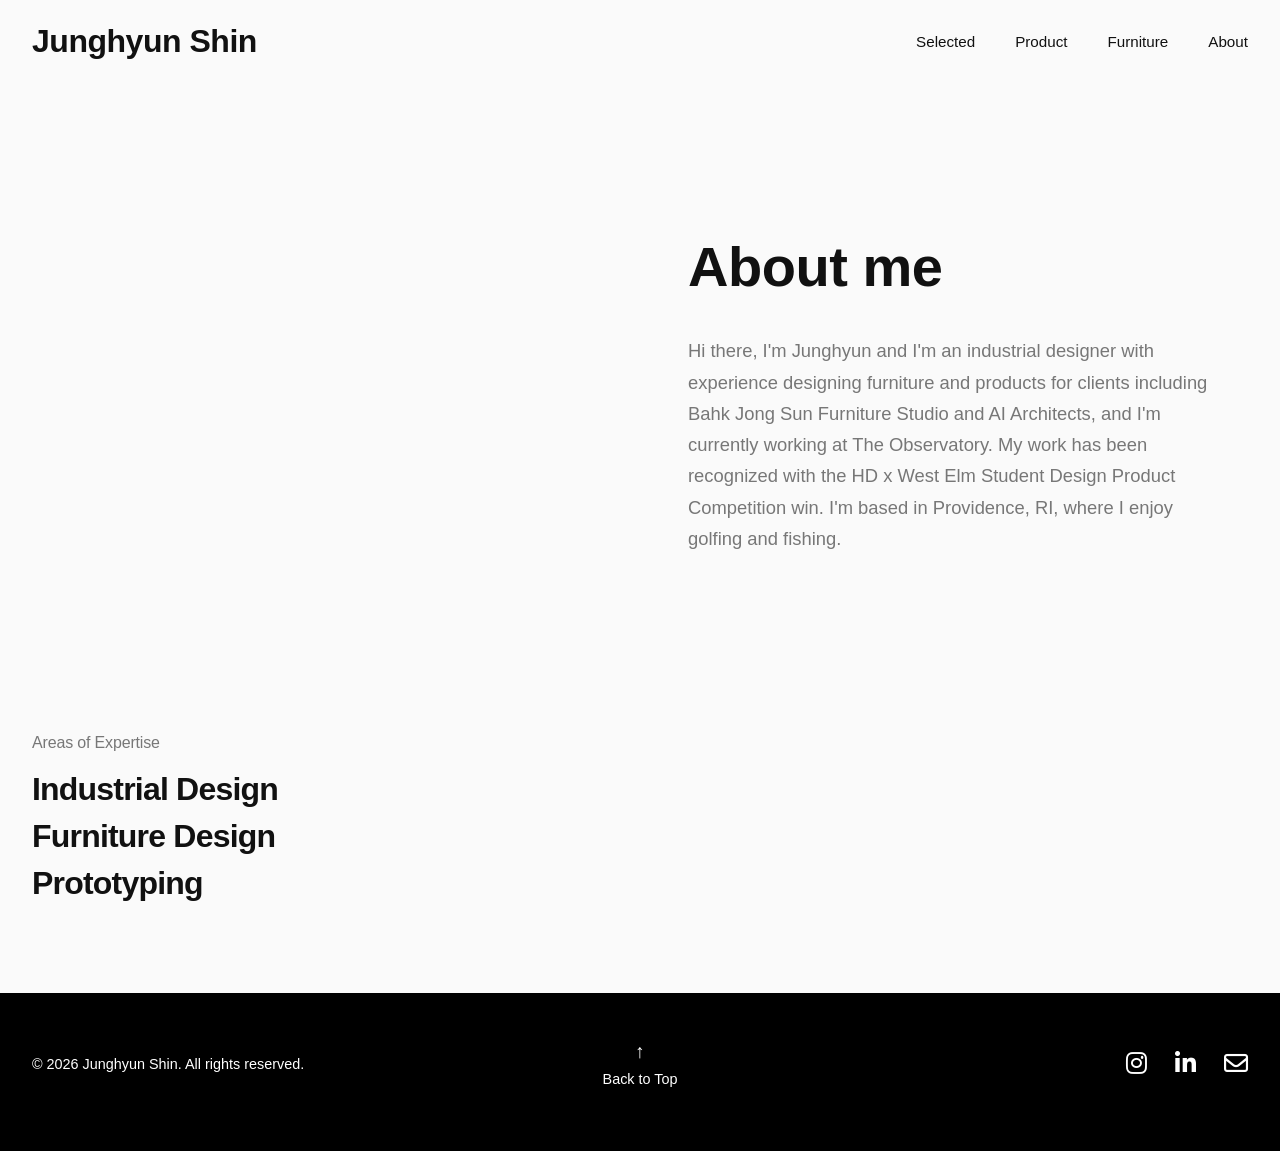
==== about.html @ 966ba1dd "Add website files and index page" ====
<!DOCTYPE html>
<html lang="en">
<head>
    <meta charset="UTF-8">
    <meta name="viewport" content="width=device-width, initial-scale=1.0">
    <title>About | Junghyun Shin</title>
    <link rel="stylesheet" href="style.css">
    <link rel="stylesheet" href="https://cdnjs.cloudflare.com/ajax/libs/font-awesome/6.0.0/css/all.min.css">
    <script src="https://unpkg.com/lenis@1.1.13/dist/lenis.min.js"></script>
    <script defer src="script.js"></script>
</head>
<body class="about-page">

<!-- Navigation Bar -->
<header class="navbar">
    <div class="navbar-inner">
        <div class="logo">
            <a href="index.html">Junghyun Shin</a>
        </div>
        <div class="menu-toggle" id="mobile-menu">
            <span class="bar"></span>
            <span class="bar"></span>
            <span class="bar"></span>
        </div>
        <nav class="nav-menu">
            <ul>
                <li><a href="index.html">Selected</a></li>
                <li><a href="product.html">Product</a></li>
                <li><a href="furniture.html">Furniture</a></li>
                <li><a href="about.html">About</a></li>
            </ul>
        </nav>
    </div>
</header>

<!-- About Content -->
<main class="about-page-specific">
    <div class="about-container">
        <!-- Left: Image -->
        <div class="about-image">
            <img src="assets/About/aboutme.png" alt="Junghyun Shin">
        </div>

        <!-- Right: Text -->
        <div class="about-text">
            <h1>About me</h1>
            <p>Hi there, I'm Junghyun and I'm an industrial designer with experience designing furniture and products for clients including Bahk Jong Sun Furniture Studio and AI Architects, and I'm currently working at The Observatory. My work has been recognized with the HD x West Elm Student Design Product Competition win. I'm based in Providence, RI, where I enjoy golfing and fishing.</p>
        </div>
    </div>

    <!-- Expertise Section -->
    <div class="expertise-container">
        <h2 class="expertise-label">Areas of Expertise</h2>
        <ul class="expertise-list">
            <li>Industrial Design</li>
            <li>Furniture Design</li>
            <li>Prototyping</li>
        </ul>
    </div>
</main>

<!-- Footer -->
<footer class="footer">
    <div class="footer-inner">
        <div class="footer-info">
            &copy; 2026 Junghyun Shin. All rights reserved.
        </div>
        <button id="back-to-top" class="back-to-top">
            Back to Top
            <span class="arrow">↑</span>
        </button>
        <div class="footer-socials">
            <a href="https://instagram.com" target="_blank" aria-label="Instagram"><i class="fab fa-instagram"></i></a>
            <a href="https://linkedin.com" target="_blank" aria-label="LinkedIn"><i class="fab fa-linkedin-in"></i></a>
            <a href="mailto:yourgmail@gmail.com" aria-label="Email"><i class="far fa-envelope"></i></a>
        </div>
    </div>
</footer>

</body>
</html>
---- style.css ----
/* ==========================================================================
   1. GLOBAL RESETS & VARIABLES
   ========================================================================== */
html {
  scrollbar-width: none; /* Firefox */
  -ms-overflow-style: none; /* IE and Edge */
}

html::-webkit-scrollbar {
  display: none; /* Chrome, Safari, and Opera */
}

html.lenis,
html.lenis body {
  height: auto;
}

.lenis.lenis-smooth {
  scroll-behavior: auto !important;
}

.lenis.lenis-smooth [data-lenis-prevent] {
  overscroll-behavior: contain;
}

.lenis.lenis-stopped {
  overflow: hidden;
}

.lenis.lenis-scrolling iframe {
  pointer-events: none;
}

* {
    margin: 0;
    padding: 0;
    box-sizing: border-box;
}

:root {
    --bg-color: #fafafa;
    --text-primary: #111111;
    --text-secondary: #777777;
    --accent-color: #222222;
    --border-color: #eaeaea;
    --side-padding: 32px;
}

body {
    font-family: "Helvetica Neue", Helvetica, Arial, sans-serif;
    background-color: var(--bg-color);
    color: var(--text-primary);
    line-height: 1.6;
    -webkit-font-smoothing: antialiased;
    -moz-osx-font-smoothing: grayscale;
}

/* ==========================================================================
   2. NAVIGATION BAR
   ========================================================================== */
.navbar {
    position: fixed;
    top: 0;
    left: 0;
    z-index: 1000;
    width: 100%;
    background-color: var(--bg-color);
    transition: transform 0.4s ease;
}

.navbar-inner {
    display: flex;
    justify-content: space-between;
    align-items: center;
    width: 100%;
    max-width: 1600px;
    margin: 0 auto;
    padding: 1rem var(--side-padding); /* Adjusted from 1.5rem to 1rem */
}

.navbar.nav-hidden {
    transform: translateY(-100%);
}

/* Offset for fixed navbar */
body {
    padding-top: 70px; /* Reduced from 80px to match thinner navbar */
}

.logo a {
    font-size: 2rem;
    font-weight: 700;
    text-transform: none;
    letter-spacing: -0.03rem;
    text-decoration: none;
    color: var(--text-primary);
}

.navbar nav ul {
    display: flex;
    list-style: none;
    gap: 2.5rem;
}

.navbar nav a {
    text-decoration: none;
    color: var(--text-primary);
    font-size: 0.95rem;
    font-weight: 500;
    transition: color 0.25s ease;
}

.navbar nav a:hover {
    color: var(--text-secondary);
}

.menu-toggle {
    display: none;
    flex-direction: column;
    cursor: pointer;
    gap: 6px;
}

.menu-toggle .bar {
    width: 28px;
    height: 2px;
    background-color: var(--text-primary);
    transition: all 0.3s ease;
}

/* ==========================================================================
   X. HERO SLIDESHOW (16:9)
   ========================================================================== */
.hero-slideshow {
    width: 100%;
    padding: 0;
    margin-bottom: 1rem; /* Space before the work section */
}

.slideshow-container {
    position: relative;
    width: 100%;
    aspect-ratio: 16 / 9;
    overflow: hidden;
    background-color: #ededed;
}

.slide {
    position: absolute;
    top: 0;
    left: 0;
    width: 100%;
    height: 100%;
    opacity: 0;
    transition: opacity 0.5s ease-in-out;
}

.slide.active {
    opacity: 1;
}

.slide img {
    width: 100%;
    height: 100%;
    object-fit: cover;
}

/* ==========================================================================
   4. PORTFOLIO GRID & WORK SECTION
   ========================================================================== */
.work-section {
    max-width: 1600px;
    margin: 0 auto;
    padding: 2rem var(--side-padding);
    background-color: var(--bg-color);
}

.work-section h2 {
    text-align: left;
    font-size: 0.75rem;
    font-weight: 700;
    text-transform: uppercase;
    letter-spacing: 2.5px;
    margin-bottom: 2rem;
    color: var(--text-secondary);
}

.project-grid {
    display: grid;
    grid-template-columns: repeat(auto-fit, minmax(450px, 1fr));
    gap: 4rem 2.5rem;
    grid-auto-flow: dense;
}

.project-card {
    display: flex;
    flex-direction: column;
    text-decoration: none;
    color: inherit;
    transition: opacity 0.3s ease;
}

.project-image-container {
    position: relative;
    width: 100%;
    aspect-ratio: 4 / 5;
    overflow: hidden;
    border: 1px solid var(--border-color);
    background-color: #ededed;
}

.project-image-container img,
.project-image-container video {
    width: 100%;
    height: 100%;
    object-fit: cover;
    display: block;
}

.project-info {
    padding-top: 0.75rem;
    font-size: 1.75rem;
    font-weight: 400;
    color: var(--text-primary);
    line-height: 1.2;
}

.project-info span {
    display: block;
    font-size: 1rem;
    font-weight: 400;
    color: var(--text-secondary);
    margin-top: 0.75rem;
}

/* ==========================================================================
   5. SPECIAL 2-COLUMN VIDEO SPAN
   ========================================================================== */
.featured-double {
    grid-column: span 2;
}

.featured-double .project-image-container {
    height: calc((100% * 2) + 4rem);
    aspect-ratio: auto;
}

/* ==========================================================================
   6. RESPONSIVE MEDIA QUERIES
   ========================================================================== */
@media (max-width: 1024px) {
    .project-grid {
        grid-template-columns: repeat(2, 1fr);
    }
    .featured-double {
        grid-column: span 2;
    }
}

@media (max-width: 768px) {
    .project-grid {
        grid-template-columns: 1fr;
        gap: 2rem;
    }
    .featured-double {
        grid-column: span 1;
    }
    .project-image-container {
        aspect-ratio: 4 / 5 !important; /* Force 4:5 ratio on mobile */
    }
    .featured-double .project-image-container {
        height: auto;
    }

    /* Navbar Mobile Styles */
    .navbar {
        padding: 1.25rem var(--side-padding);
    }

    .logo a {
        font-size: 1.5rem;
    }

    .menu-toggle {
        display: flex;
        z-index: 101;
    }

    /* Animation for hamburger to X */
    .menu-toggle.active .bar:nth-child(2) {
        opacity: 0;
    }
    .menu-toggle.active .bar:nth-child(1) {
        transform: translateY(8px) rotate(45deg);
    }
    .menu-toggle.active .bar:nth-child(3) {
        transform: translateY(-8px) rotate(-45deg);
    }

    .nav-menu {
        position: fixed;
        top: 0;
        right: -100%;
        width: 80%;
        height: 100vh;
        background-color: var(--bg-color);
        display: flex;
        flex-direction: column;
        justify-content: center;
        align-items: center;
        transition: right 0.4s ease;
        box-shadow: -10px 0 30px rgba(0,0,0,0.05);
        z-index: 100;
    }

    .nav-menu.active {
        right: 0;
    }

    .navbar nav ul {
        flex-direction: column;
        gap: 3rem;
        align-items: center;
    }

    .navbar nav a {
        font-size: 1.5rem;
        color: var(--text-primary);
    }
}

/* ==========================================================================
   7. ABOUT PAGE & HOVER EFFECTS
   ========================================================================== */
.about-page-specific {
    min-height: 80vh;
    padding: 5rem 0; /* Changed from flex to standard block for stacking */
}

.about-page-specific .about-container {
    display: grid;
    grid-template-columns: 1fr 1fr;
    gap: 6rem;
    align-items: center;
    max-width: 1200px;
    margin: 0 auto;
    padding: 0 var(--side-padding);
}

.about-page-specific .about-image img {
    display: block;
    width: 100%;
    max-width: 500px;
    aspect-ratio: 1 / 1;
    object-fit: cover;
    /* Try these increments below to see what looks best: */
    object-position: center 94%; /* Nudges it up a tiny bit */
    /* object-position: center 30%; */ /* Moves it up a bit more */
    /* object-position: center 20%; */ /* Noticeably higher */
    /* object-position: center 10%; */ /* Near the very top */
    border-radius: 50%;
}

.about-page-specific .about-text h1 {
    font-size: 3.5rem;
    letter-spacing: -0.03rem;
    font-weight: 700;
    margin-bottom: 1.5rem;
    color: var(--text-primary);
}

.about-page-specific .about-text p {
    font-size: 1.15rem;
    line-height: 1.7;
    color: var(--text-secondary);
    margin-bottom: 1.5rem;
}

/* Expertise Section */
.expertise-container {
    max-width: 1600px;
    width: 100%;
    margin: 5rem auto 0; /* Align with main grid */
    padding: 0 var(--side-padding);
    text-align: left;
}

.expertise-label {
    font-size: 1rem;
    font-weight: 400;
    margin-bottom: 1rem;
    color: var(--text-secondary);
    letter-spacing: -0.01rem;
}

.expertise-list {
    list-style: none;
    padding: 0;
    max-width: 50%; /* Make it half the width */
}

.expertise-list li {
    font-size: 2rem; /* Reduced size */
    font-weight: 700;
    line-height: 1.1;
    letter-spacing: -0.05rem;
    color: var(--text-primary);
    margin-bottom: 0.75rem;
}

@media (max-width: 768px) {
    .expertise-list {
        max-width: 100%;
    }
    .expertise-list li {
        font-size: 2rem;
    }
}

.project-card img.primary-image {
    position: relative;
    z-index: 1;
    transition: opacity 0.4s ease-in-out;
}

.project-card img.secondary-image {
    position: absolute;
    top: 0;
    left: 0;
    width: 100%;
    height: 100%;
    object-fit: cover;
    opacity: 0;
    z-index: 2;
    transition: opacity 0.4s ease-in-out;
}

.project-card.hover-reveal:hover .secondary-image {
    opacity: 1;
}

/* ==========================================================================
   9. PROJECT PAGES
   ========================================================================== */
.project-page main {
    width: 100%;
    overflow-x: hidden;
}

.narrow-container {
    max-width: 1300px !important; /* Slightly smaller to feel like 75% of the content area */
    margin-left: auto !important;
    margin-right: auto !important;
}

.technical-block {
    margin-bottom: 6rem;
}

.technical-block .project-description {
    margin-bottom: 1.5rem;
}

.technical-block .project-gallery {
    margin-bottom: 0;
}

.project-hero {
    width: 100%;
    margin-bottom: 2rem;
}

.project-hero-image {
    width: 100%;
    aspect-ratio: 16 / 9;
    height: auto;
    overflow: hidden;
    background-color: #ededed;
}

.project-hero-image img,
.project-hero-image video {
    width: 100%;
    height: 100%;
    object-fit: cover;
}

.project-header {
    max-width: 1600px;
    margin: 3rem auto 0;
    padding: 0 var(--side-padding);
    text-align: left;
}

.project-header h1 {
    font-size: 4rem;
    font-weight: 700;
    letter-spacing: -2px;
    margin-bottom: 0.5rem;
}

.project-header .subtitle {
    font-size: 1.75rem;
    font-weight: 800;
    letter-spacing: -0.05rem;
    color: var(--text-primary);
}

.project-description {
    max-width: 1600px;      /* Keep this same as your Title header */
    margin: 2rem auto 8rem; /* Centered container */
    padding: 0 var(--side-padding);
}

.description-inner {
    display: grid;
    grid-template-columns: 800px 1fr auto; /* Paragraph | Flexible Gap | Metadata (auto-width) */
    gap: 2rem;
    align-items: start;
}

.description-text {
    grid-column: 1; /* Paragraph stays on far left, aligned with Title */
}

.description-details {
    grid-column: 3; /* Metadata stays on far right */
}


.description-text p {
    margin-bottom: 0;               /* Ensure no bottom margin on the paragraph itself */
}

.description-inner > .description-text:only-child {
    grid-column: 1 / span 2;
}

.technical-block .description-inner {
    display: block;
}

.description-text h2 {
    font-size: 0.75rem;
    text-transform: uppercase;
    letter-spacing: 2px;
    margin-bottom: 1.5rem;
    color: var(--text-secondary);
}

.description-text p {
    font-size: 1.15rem;
    line-height: 1.6;
    color: var(--text-secondary);
}

.text-grid-3 {
    display: grid;
    grid-template-columns: repeat(3, 1fr);
    gap: 4rem;
    margin-top: 4rem;
}

.text-grid-item h3 {
    font-size: 0.85rem;
    font-style: italic;
    font-weight: 700;
    margin-bottom: 0.75rem;
    color: var(--text-primary);
}

.text-grid-item p {
    font-size: 1rem;
    color: var(--text-secondary);
    line-height: 1.5;
}

/* LifeAid Specific Problem Styles */
.centered-image-section {
    background-color: #f9f9f9;
    padding: 10vh 0;
    margin-bottom: 6rem;
    display: flex;
    justify-content: center;
    width: 100vw;
    position: relative;
    left: 50%;
    transform: translateX(-50%);
}

.EpipenTiff\.png {
    max-width: 1400px;
    width: 90%;
    height: auto;
    margin: 0 auto;
}

.problem-header-section {
    text-align: left;
    margin: 0 0 10rem;
    padding-top: 4rem;
}

.problem-headline {
    font-size: 2.25rem !important;
    text-transform: none !important;
    letter-spacing: -0.02em !important;
    font-weight: 600;
    margin: 0 0 1.5rem 0 !important; /* Minimized gap below */
    max-width: 1200px;
    color: var(--text-primary);
    line-height: 1.25;
}

.text-grid-3 {
    display: grid;
    grid-template-columns: repeat(3, 1fr);
    gap: 4rem;
    text-align: left;
    border-top: 1px solid var(--border-color);
    padding-top: 2rem; /* Minimized gap above */
}

.text-grid-item {
    display: flex;
    flex-direction: column;
}

.text-grid-item h3 {
    font-size: 0.85rem;
    text-transform: uppercase;
    letter-spacing: 1.5px;
    font-weight: 700;
    margin-bottom: 1.25rem;
    color: var(--text-primary);
}

.text-grid-item p {
    font-size: 1.05rem;
    color: var(--text-secondary);
    line-height: 1.6;
    margin: 0;
}

.description-details {
    grid-column: 3;
    display: flex;
    flex-direction: column;
    gap: 0.5rem;
    min-width: max-content; /* Prevents the metadata column from shrinking and wrapping */
}

.detail-item h3 {
    display: none; /* Hide old labels if they exist */
}

.detail-item p {
    display: flex;
    align-items: baseline;
    white-space: nowrap;    /* Forces text to stay on one line */
    font-size: 1.15rem;
    color: var(--text-secondary);
    line-height: 1.6;
}

.detail-item p strong {
    display: inline-block;
    width: 140px;          /* Fixed width for labels to create uniform column alignment */
    font-weight: 500;
    color: var(--text-primary);
    flex-shrink: 0;        /* Prevents the label itself from shrinking */
}

.project-gallery {
    max-width: 1600px;
    margin: 0 auto 5mm;
    padding: 0 var(--side-padding);
    display: grid;
    grid-template-columns: repeat(3, 1fr);
    gap: 5mm;
}

.project-gallery.full-bleed {
    max-width: none;
    padding: 0;
    margin-bottom: 8rem;
}

.project-gallery.full-bleed .gallery-item-full {
    padding: 0rem;
}

.bottom-gallery {
    margin-bottom: 8rem !important;
}

.gallery-item-full {
    grid-column: span 3;
}

.gallery-item-double {
    grid-column: span 2;
}

.gallery-item-single {
    grid-column: span 1;
}

/* Ensure all images in the gallery are constrained */
.project-gallery img {
    width: 100%;
    height: auto;
    display: block;
    background-color: transparent;
}

/* Row 3 height matching logic */
.gallery-item-double {
    position: relative;
    width: 100%;
}

.gallery-item-double img {
    position: absolute;
    top: 0;
    left: 0;
    width: 100%;
    height: 100%;
    object-fit: cover;
}

/* Ensure the single item with aspect-ratio defines the row height */
.gallery-item-single {
    width: 100%;
}

.gallery-item img,
.gallery-row img {
    width: 100%;
    display: block;
    background-color: #ededed;
}

.gallery-caption {
    margin-top: 1.5rem;
    font-size: 1rem;
    line-height: 1.6;
    color: var(--text-secondary);
    max-width: 800px;
}

.gallery-caption strong {
    display: block;
    margin-top: 1rem;
    color: var(--text-primary);
    font-size: 0.85rem;
    text-transform: uppercase;
    letter-spacing: 1px;
}

.aspect-16-9 {
    width: 100%;
    aspect-ratio: 16 / 9;
    overflow: hidden;
}

.aspect-16-9 img {
    width: 100%;
    height: 100%;
    object-fit: cover;
}

.aspect-4-5 {
    width: 100%;
    aspect-ratio: 4 / 5;
    overflow: hidden;
}

.aspect-4-5 img {
    width: 100%;
    height: 100%;
    object-fit: cover;
}

.gallery-grid {
    display: grid;
    grid-template-columns: 1fr 1fr;
    gap: 5mm;
    max-width: 1600px;
    margin:  auto;
    margin:  auto;
}

@media (max-width: 768px) {
    .project-header h1 {
        font-size: 3rem;
    }
    .description-inner {
        display: block;
        gap: 4rem;
    }
    .description-text, .description-details {
        width: 100%;
    }
    .description-text p {
        font-size: 1.25rem;
    }
    .gallery-grid,
    .gallery-row-3,
    .gallery-row-mixed {
        grid-template-columns: 1fr;
    }
    .project-hero-image {
        height: 60vh;
    }
}

/* ==========================================================================
   8. FOOTER
   ========================================================================== */
.footer {
    width: 100%;
    border-top: 0px solid var(--border-color);
    background-color: #000000;
}

.footer-inner {
    display: grid;
    grid-template-columns: 1fr auto 1fr;
    align-items: center;
    max-width: 1600px;
    margin: 0 auto;
    padding: 3rem var(--side-padding) 4rem;
}

.footer-info {
    font-size: 0.9rem;
    color: #ffffff;
    grid-column: 1;
}

.back-to-top {
    grid-column: 2;
    background: none;
    border: none;
    font-family: inherit;
    font-size: 0.9rem;
    font-weight: 500;
    color: #ffffff;
    cursor: pointer;
    display: flex;
    flex-direction: column-reverse;
    align-items: center;
    gap: 0.5rem;
    transition: opacity 0.3s ease;
}

.back-to-top:hover {
    opacity: 0.6;
}

.back-to-top .arrow {
    font-size: 1.2rem;
    animation: bounce 2s infinite;
}

@keyframes bounce {
    0%, 20%, 50%, 80%, 100% {
        transform: translateY(0);
    }
    40% {
        transform: translateY(-5px);
    }
    60% {
        transform: translateY(-3px);
    }
}

.footer-socials {
    grid-column: 3;
    display: flex;
    justify-content: flex-end;
    gap: 1.75rem;
}

.footer-socials a {
    color: #ffffff;
    font-size: 1.5rem;
    text-decoration: none;
    transition: opacity 0.3s ease;
}

.footer-socials a:hover {
    opacity: 0.6;
}

@media (max-width: 768px) {
    .footer-inner {
        display: flex;
        flex-direction: column-reverse;
        gap: 2rem;
        text-align: center;
    }

    .footer-socials {
        justify-content: center;
    }
}
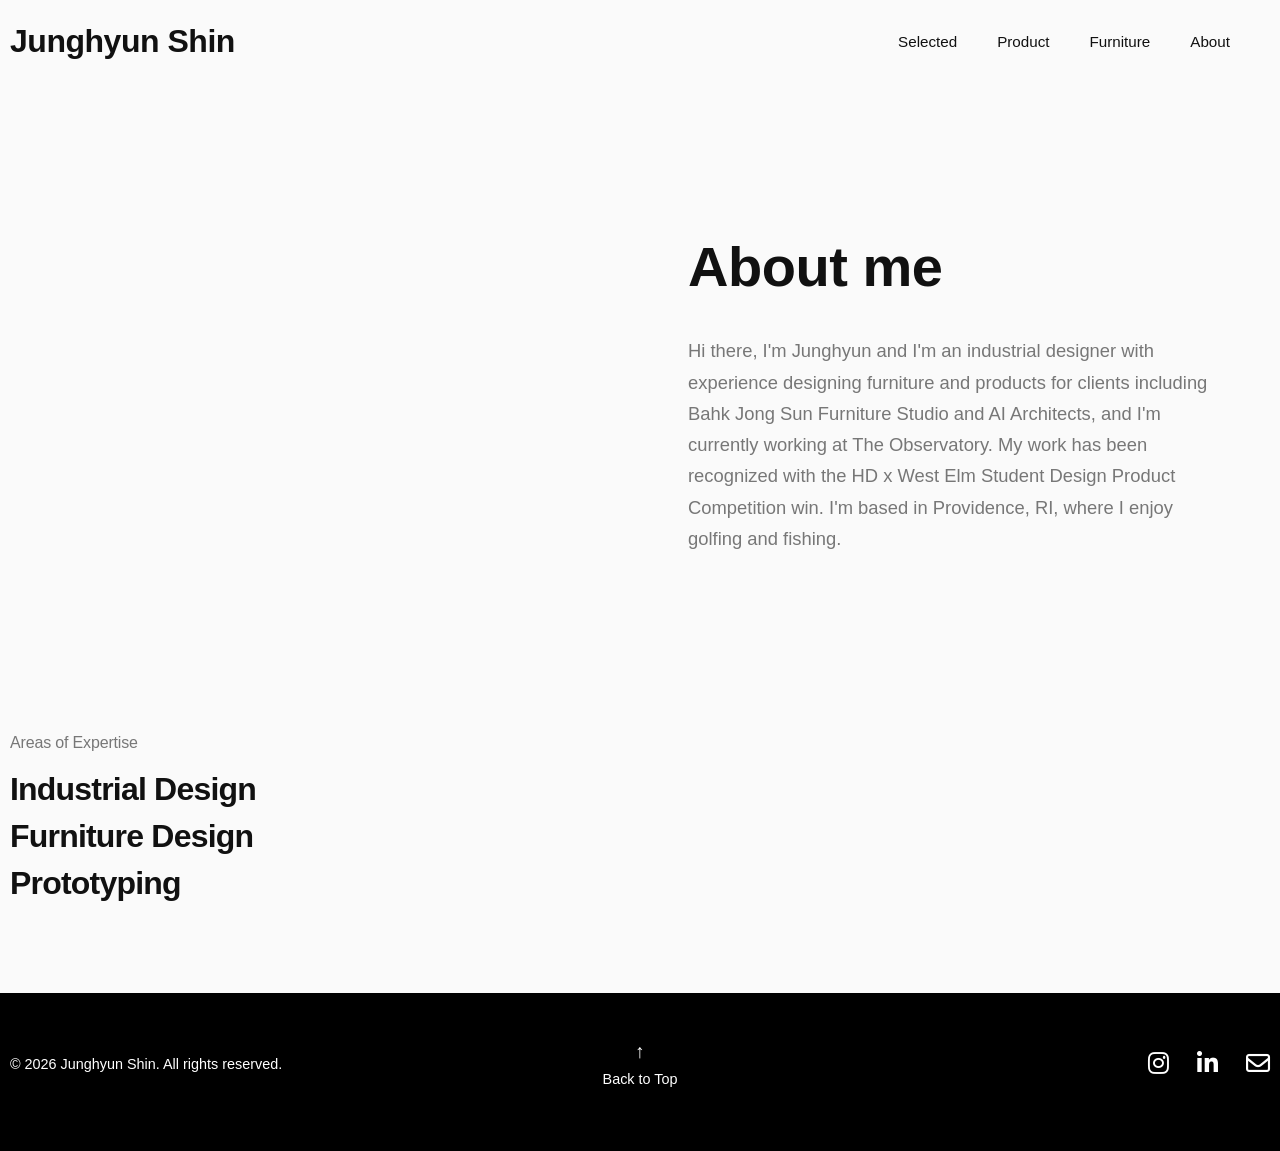
==== commit 556d204c: "responsiveness" ====
--- a/about.html
+++ b/about.html
@@ -28,6 +28,12 @@
                 <li><a href="product.html">Product</a></li>
                 <li><a href="furniture.html">Furniture</a></li>
                 <li><a href="about.html">About</a></li>
+                <li>
+                    <button id="theme-toggle" class="theme-toggle" aria-label="Toggle Theme">
+                        <i class="fas fa-moon"></i>
+                        <i class="fas fa-sun"></i>
+                    </button>
+                </li>
             </ul>
         </nav>
     </div>
--- a/style.css
+++ b/style.css
@@ -43,7 +43,17 @@
     --text-secondary: #777777;
     --accent-color: #222222;
     --border-color: #eaeaea;
-    --side-padding: 32px;
+    --side-padding: 10px;
+    --card-bg: #ededed;
+}
+
+[data-theme="dark"] {
+    --bg-color: #0a0a0a;
+    --text-primary: #f2f2f2;
+    --text-secondary: #a0a0a0;
+    --accent-color: #ffffff;
+    --border-color: #222222;
+    --card-bg: #1a1a1a;
 }
 
 body {
@@ -73,7 +83,7 @@
     justify-content: space-between;
     align-items: center;
     width: 100%;
-    max-width: 1600px;
+    max-width: 1700px;
     margin: 0 auto;
     padding: 1rem var(--side-padding); /* Adjusted from 1.5rem to 1rem */
 }
@@ -100,6 +110,8 @@
     display: flex;
     list-style: none;
     gap: 2.5rem;
+    align-items: center;
+    position: relative;
 }
 
 .navbar nav a {
@@ -121,11 +133,40 @@
     gap: 6px;
 }
 
-.menu-toggle .bar {
-    width: 28px;
-    height: 2px;
-    background-color: var(--text-primary);
-    transition: all 0.3s ease;
+/* Theme Toggle */
+.theme-toggle {
+    background: none;
+    border: none;
+    cursor: pointer;
+    padding: 0;
+    display: flex;
+    align-items: center;
+    justify-content: center;
+    color: var(--text-primary);
+    transition: opacity 0.3s ease;
+
+    /* Position outside the right edge of the nav links */
+    position: absolute;
+    left: 100%;
+    margin-left: 3rem; /* Increase this to move it further right */
+    top: 50%;
+    transform: translateY(-50%);
+}
+
+.theme-toggle:hover {
+    opacity: 0.7;
+}
+
+.theme-toggle i {
+    font-size: 1.1rem;
+}
+
+[data-theme="dark"] .fa-moon {
+    display: none;
+}
+
+[data-theme="light"] .fa-sun {
+    display: none;
 }
 
 /* ==========================================================================
@@ -134,7 +175,8 @@
 .hero-slideshow {
     width: 100%;
     padding: 0;
-    margin-bottom: 1rem; /* Space before the work section */
+    margin-top: 0;
+    margin-bottom: 1rem;
 }
 
 .slideshow-container {
@@ -169,7 +211,7 @@
    4. PORTFOLIO GRID & WORK SECTION
    ========================================================================== */
 .work-section {
-    max-width: 1600px;
+    max-width: 1700px;
     margin: 0 auto;
     padding: 2rem var(--side-padding);
     background-color: var(--bg-color);
@@ -206,7 +248,7 @@
     aspect-ratio: 4 / 5;
     overflow: hidden;
     border: 1px solid var(--border-color);
-    background-color: #ededed;
+    background-color: var(--card-bg);
 }
 
 .project-image-container img,
@@ -219,8 +261,9 @@
 
 .project-info {
     padding-top: 0.75rem;
-    font-size: 1.75rem;
-    font-weight: 400;
+    font-size: 2rem;
+    font-weight: 800;
+    letter-spacing: -0.05rem;
     color: var(--text-primary);
     line-height: 1.2;
 }
@@ -229,6 +272,7 @@
     display: block;
     font-size: 1rem;
     font-weight: 400;
+    letter-spacing: 0rem;
     color: var(--text-secondary);
     margin-top: 0.75rem;
 }
@@ -268,13 +312,32 @@
     .project-image-container {
         aspect-ratio: 4 / 5 !important; /* Force 4:5 ratio on mobile */
     }
+    .slideshow-container {
+        aspect-ratio: 16 / 9; /* Keep the exact 16:9 ratio on mobile too */
+    }
     .featured-double .project-image-container {
         height: auto;
     }
 
+    /* Global Mobile Offset */
+    body {
+        padding-top: 100px !important;
+    }
+
     /* Navbar Mobile Styles */
     .navbar {
-        padding: 1.25rem var(--side-padding);
+        padding: 0; /* Let inner handle padding for alignment */
+        background-color: var(--bg-color); /* Make it solid on mobile to prevent burial */
+        backdrop-filter: none;
+        -webkit-backdrop-filter: none;
+    }
+
+    .navbar-inner {
+        padding: 1.25rem var(--side-padding); /* Match work-section alignment */
+    }
+
+    .hero-slideshow {
+        margin-top: 0px !important; /* Force no overlap on mobile */
     }
 
     .logo a {
@@ -453,12 +516,109 @@
     margin-right: auto !important;
 }
 
+/* Side-by-Side Technical Block */
+.side-visual-block {
+    display: grid;
+    grid-template-columns: 1fr 1fr;
+    gap: 8rem;
+    align-items: center;
+    margin: 4rem 0;
+}
+
+.side-visual-media video,
+.side-visual-media img {
+    width: 100%;
+    height: auto;
+    display: block;
+}
+
+.side-visual-content {
+    max-width: 600px;
+}
+
+.feature-item {
+    margin-bottom: 2rem;
+}
+
+.feature-item h3 {
+    font-size: 0.9rem;
+    font-style: italic;
+    font-weight: 700;
+    color: var(--text-primary);
+    margin-bottom: 0.5rem;
+}
+
+.feature-item p {
+    font-size: 1.05rem;
+    color: var(--text-secondary);
+    line-height: 1.6;
+}
+
+.feature-footer-text {
+    font-size: 1rem;
+    font-style: italic;
+    color: var(--text-secondary);
+    margin-top: 3rem;
+    line-height: 1.5;
+}
+
+/* User Research Grid */
+.user-research-grid {
+    display: grid;
+    grid-template-columns: repeat(3, 1fr);
+    gap: 4rem;
+    margin-top: 2rem;
+}
+
+.user-card {
+    display: flex;
+    flex-direction: column;
+}
+
+.user-image {
+    width: 100%;
+    aspect-ratio: 1 / 1;
+    overflow: hidden;
+    background-color: #ededed;
+    margin-bottom: 1.5rem;
+}
+
+.user-image img {
+    width: 100%;
+    height: 100%;
+    object-fit: cover;
+}
+
+.user-info strong {
+    display: block;
+    font-size: 1rem;
+    font-weight: 700;
+    color: var(--text-primary);
+    margin-bottom: 0.5rem;
+}
+
+.user-info p {
+    font-size: 1rem;
+    line-height: 1.6;
+    color: var(--text-secondary);
+    font-style: italic;
+}
+
 .technical-block {
-    margin-bottom: 6rem;
+    margin-bottom: 4rem;
+    padding-top: 0rem;
+    border-top: 1px solid var(--border-color);
+}
+
+.technical-block:first-of-type {
+    border-top: none;
+    padding-top: 0;
 }
 
 .technical-block .project-description {
+    margin-top: 0; /* Remove top margin so it sits flush to the divider line */
     margin-bottom: 1.5rem;
+    padding-left: 0; /* Flush to left */
 }
 
 .technical-block .project-gallery {
@@ -486,28 +646,28 @@
 }
 
 .project-header {
-    max-width: 1600px;
+    max-width: 1700px;
     margin: 3rem auto 0;
     padding: 0 var(--side-padding);
     text-align: left;
 }
 
 .project-header h1 {
-    font-size: 4rem;
+    font-size: 6rem;
     font-weight: 700;
     letter-spacing: -2px;
-    margin-bottom: 0.5rem;
+    margin-bottom: -1rem;
 }
 
 .project-header .subtitle {
-    font-size: 1.75rem;
+    font-size: 2rem;
     font-weight: 800;
     letter-spacing: -0.05rem;
     color: var(--text-primary);
 }
 
 .project-description {
-    max-width: 1600px;      /* Keep this same as your Title header */
+    max-width: 1700px;      /* Keep this same as your Title header */
     margin: 2rem auto 8rem; /* Centered container */
     padding: 0 var(--side-padding);
 }
@@ -521,6 +681,7 @@
 
 .description-text {
     grid-column: 1; /* Paragraph stays on far left, aligned with Title */
+    max-width: 800px;
 }
 
 .description-details {
@@ -540,11 +701,13 @@
     display: block;
 }
 
+/* Project Process Headers (Technical Blocks) */
 .description-text h2 {
-    font-size: 0.75rem;
-    text-transform: uppercase;
-    letter-spacing: 2px;
-    margin-bottom: 1.5rem;
+    font-size: 2.25rem;       /* MANIPULATE SIZE HERE */
+    font-weight: 600;
+    text-transform: none;     /* Changed from all-caps to normal title case */
+    letter-spacing: -0.03rem;
+    margin-bottom: 1rem;
     color: var(--text-secondary);
 }
 
@@ -558,7 +721,9 @@
     display: grid;
     grid-template-columns: repeat(3, 1fr);
     gap: 4rem;
-    margin-top: 4rem;
+    text-align: left;
+    border-top: 1px solid var(--border-color);
+    padding-top: 2rem; /* Minimized gap above */
 }
 
 .text-grid-item h3 {
@@ -593,6 +758,7 @@
     width: 90%;
     height: auto;
     margin: 0 auto;
+    transform: translateX(-100px);
 }
 
 .problem-header-section {
@@ -606,7 +772,7 @@
     text-transform: none !important;
     letter-spacing: -0.02em !important;
     font-weight: 600;
-    margin: 0 0 1.5rem 0 !important; /* Minimized gap below */
+    margin: 0 0 1.5rem 0 !important; /* Managed gap below */
     max-width: 1200px;
     color: var(--text-primary);
     line-height: 1.25;
@@ -682,12 +848,67 @@
 
 .project-gallery.full-bleed {
     max-width: none;
+    width: 100vw;
+    position: relative;
+    left: 50%;
+    transform: translateX(-50%);
     padding: 0;
-    margin-bottom: 8rem;
+    margin-bottom: 2rem;
+    /* Use 12 columns for more precise ratio control */
+    display: grid;
+    grid-template-columns: repeat(12, 1fr);
 }
 
 .project-gallery.full-bleed .gallery-item-full {
+    grid-column: span 12;
     padding: 0rem;
+}
+
+.project-gallery.full-bleed .gallery-item-single {
+    grid-column: span 3; /* Narrower: 25% */
+}
+
+.project-gallery.full-bleed .gallery-item-double {
+    grid-column: span 9; /* Wider: 75% */
+    height: 65vh;
+    overflow: hidden;
+}
+
+.project-gallery.full-bleed .gallery-item-single {
+    height: 65vh;
+    overflow: hidden;
+}
+
+.project-gallery.full-bleed img {
+    height: 100% !important;
+    object-fit: cover;
+    object-position: center top; /* Keeps the top of the image visible while cropping the bottom */
+}
+
+.gallery-2-col {
+    display: grid;
+    grid-template-columns: repeat(2, 1fr);
+    gap: 5mm;
+    max-width: 1700px;
+    margin: 0 auto 8rem;
+    padding: 0 var(--side-padding);
+}
+
+.gallery-2-col.full-bleed {
+    max-width: none;
+    width: 100vw;
+    position: relative;
+    left: 50%;
+    transform: translateX(-50%);
+    padding: 0;
+}
+
+.gallery-2-col .gallery-item-full {
+    grid-column: span 2;
+}
+
+.gallery-2-col .gallery-item-half {
+    grid-column: span 1;
 }
 
 .bottom-gallery {
@@ -746,7 +967,7 @@
     font-size: 1rem;
     line-height: 1.6;
     color: var(--text-secondary);
-    max-width: 800px;
+    max-width: 1300px;
 }
 
 .gallery-caption strong {
@@ -758,13 +979,39 @@
     letter-spacing: 1px;
 }
 
+.aspect-panoramic {
+    width: 100%;
+    aspect-ratio: 3 / 1; /* Shorter top image */
+    overflow: hidden;
+}
+
+.aspect-panoramic img {
+    width: 100%;
+    height: 100%;
+    object-fit: cover;
+    object-position: center center;
+}
+
+.aspect-landscape {
+    width: 100%;
+    aspect-ratio: 3 / 2; /* Shorter bottom images */
+    overflow: hidden;
+}
+
+.aspect-landscape img {
+    width: 100%;
+    height: 100%;
+    object-fit: cover;
+}
+
 .aspect-16-9 {
     width: 100%;
     aspect-ratio: 16 / 9;
     overflow: hidden;
 }
 
-.aspect-16-9 img {
+.aspect-16-9 img,
+.aspect-16-9 video {
     width: 100%;
     height: 100%;
     object-fit: cover;
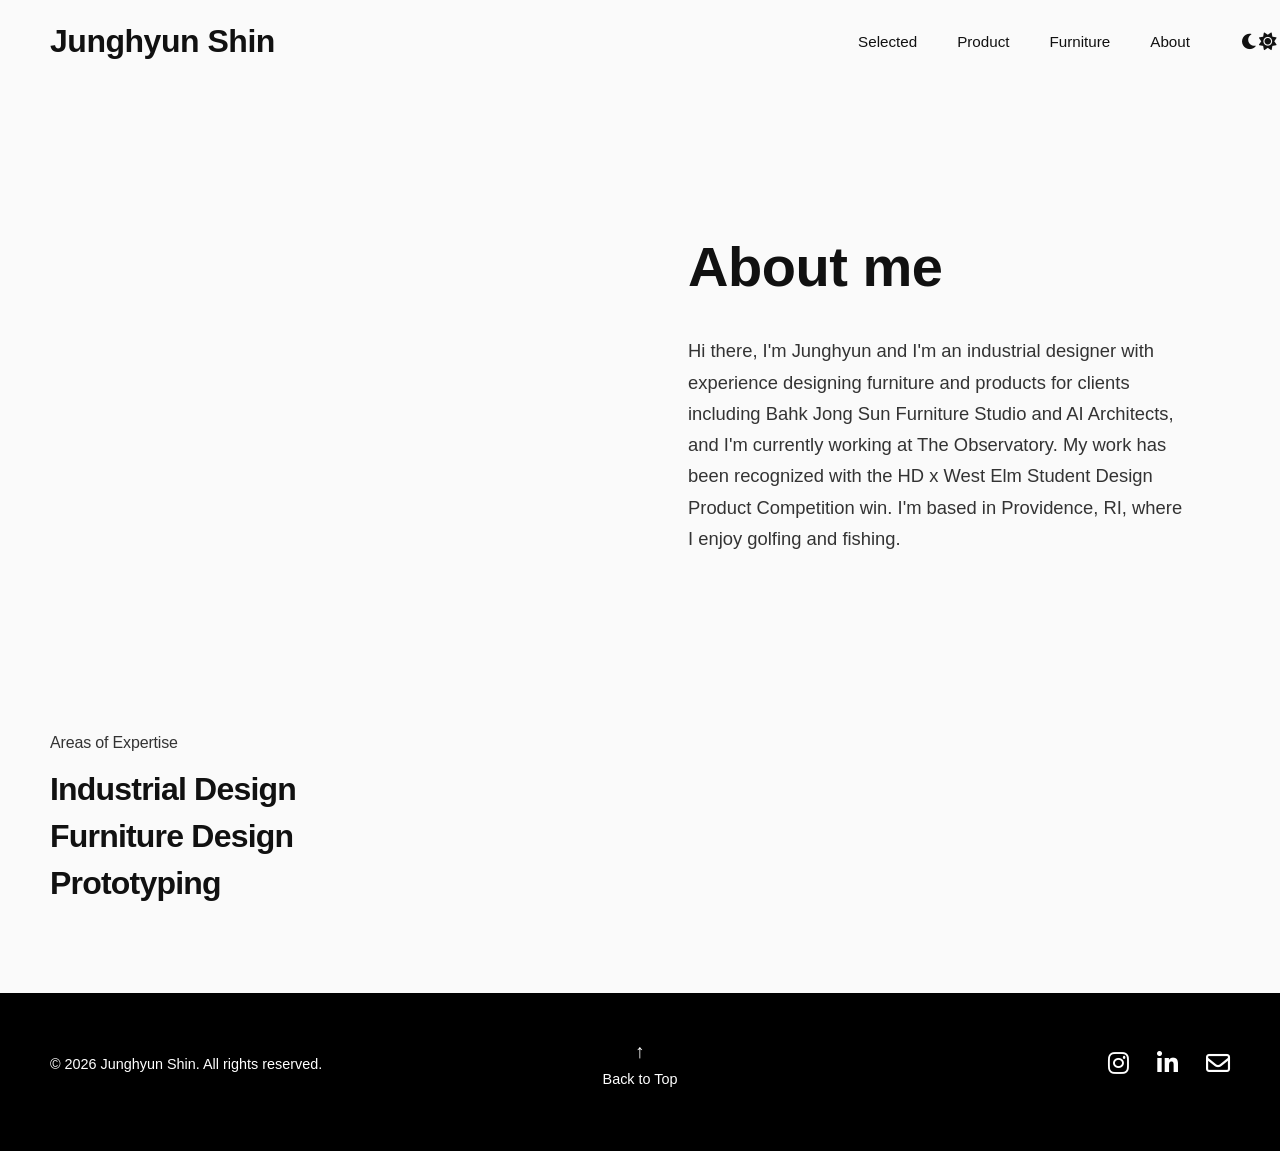
==== commit 7b86215d: "update" ====
--- a/about.html
+++ b/about.html
@@ -76,9 +76,9 @@
             <span class="arrow">↑</span>
         </button>
         <div class="footer-socials">
-            <a href="https://instagram.com" target="_blank" aria-label="Instagram"><i class="fab fa-instagram"></i></a>
-            <a href="https://linkedin.com" target="_blank" aria-label="LinkedIn"><i class="fab fa-linkedin-in"></i></a>
-            <a href="mailto:yourgmail@gmail.com" aria-label="Email"><i class="far fa-envelope"></i></a>
+            <a href="https://www.instagram.com/shin_junghyunny/" target="_blank" aria-label="Instagram"><i class="fab fa-instagram"></i></a>
+            <a href="https://www.linkedin.com/in/junghyun-shin-37a6271bb" target="_blank" aria-label="LinkedIn"><i class="fab fa-linkedin-in"></i></a>
+            <a href="mailto:andreashin01@gmail.com" aria-label="Email"><i class="far fa-envelope"></i></a>
         </div>
     </div>
 </footer>
--- a/style.css
+++ b/style.css
@@ -1,6 +1,11 @@
 /* ==========================================================================
    1. GLOBAL RESETS & VARIABLES
    ========================================================================== */
+html, body {
+    overflow-x: hidden;
+    width: 100%;
+}
+
 html {
   scrollbar-width: none; /* Firefox */
   -ms-overflow-style: none; /* IE and Edge */
@@ -40,10 +45,10 @@
 :root {
     --bg-color: #fafafa;
     --text-primary: #111111;
-    --text-secondary: #777777;
+    --text-secondary: #333333;
     --accent-color: #222222;
     --border-color: #eaeaea;
-    --side-padding: 10px;
+    --side-padding: 50px;
     --card-bg: #ededed;
 }
 
@@ -83,9 +88,9 @@
     justify-content: space-between;
     align-items: center;
     width: 100%;
-    max-width: 1700px;
+    max-width: 1600px;
     margin: 0 auto;
-    padding: 1rem var(--side-padding); /* Adjusted from 1.5rem to 1rem */
+    padding: 1rem var(--side-padding);
 }
 
 .navbar.nav-hidden {
@@ -133,6 +138,13 @@
     gap: 6px;
 }
 
+.bar {
+    width: 25px;
+    height: 2px;
+    background-color: var(--text-primary);
+    transition: all 0.3s ease;
+}
+
 /* Theme Toggle */
 .theme-toggle {
     background: none;
@@ -147,7 +159,7 @@
 
     /* Position outside the right edge of the nav links */
     position: absolute;
-    left: 100%;
+    left: 90%;
     margin-left: 3rem; /* Increase this to move it further right */
     top: 50%;
     transform: translateY(-50%);
@@ -172,11 +184,23 @@
 /* ==========================================================================
    X. HERO SLIDESHOW (16:9)
    ========================================================================== */
+.hero-slideshow,
+.project-hero-image {
+    position: sticky;
+    top: 0;
+    z-index: 1;
+}
+
+/* Frees the sticky image from its parent so it covers fully */
+.project-hero {
+    display: contents;
+}
+
 .hero-slideshow {
     width: 100%;
     padding: 0;
     margin-top: 0;
-    margin-bottom: 1rem;
+    margin-bottom: 0;
 }
 
 .slideshow-container {
@@ -207,30 +231,106 @@
     object-fit: cover;
 }
 
+/* Slideshow Indicators */
+.slideshow-indicators {
+    position: absolute;
+    bottom: 5rem; /* Moved from top to bottom */
+    left: 50%;
+    transform: translateX(-50%);
+    width: 100%;
+    max-width: 1600px;
+    padding: 0 var(--side-padding);
+    display: flex;
+    justify-content: flex-end; /* Keeps it on the right side */
+    z-index: 5;
+}
+
+.slideshow-indicators-inner {
+    display: flex;
+    gap: 0.75rem;
+}
+
+.indicator {
+    width: 8px;
+    height: 8px;
+    border-radius: 50%;
+    background-color: rgba(255, 255, 255, 0.3);
+    border: 1px solid rgba(0, 0, 0, 0.1);
+    transition: all 0.4s ease;
+}
+
+.indicator.active {
+    background-color: #ffffff;
+    transform: scale(1.2);
+    box-shadow: 0 0 10px rgba(0,0,0,0.1);
+}
+
+[data-theme="dark"] .indicator {
+    background-color: rgba(255, 255, 255, 0.2);
+}
+
+[data-theme="dark"] .indicator.active {
+    background-color: #ffffff;
+}
+
 /* ==========================================================================
    4. PORTFOLIO GRID & WORK SECTION
    ========================================================================== */
+.work-section,
+.project-header,
+.project-description,
+.technical-block,
+.project-gallery,
+.gallery-grid,
+.gallery-2-col,
+.user-research-grid,
+.about-page-specific {
+    position: relative;
+    z-index: 10;
+    width: 100%;
+    background-color: var(--bg-color);
+}
+
 .work-section {
-    max-width: 1700px;
-    margin: 0 auto;
     padding: 2rem var(--side-padding);
-    background-color: var(--bg-color);
+}
+
+.work-section h2,
+.project-grid {
+    max-width: 1600px;
+    margin-left: auto;
+    margin-right: auto;
 }
 
 .work-section h2 {
     text-align: left;
     font-size: 0.75rem;
-    font-weight: 700;
+    font-weight: 600;
     text-transform: uppercase;
-    letter-spacing: 2.5px;
-    margin-bottom: 2rem;
+    letter-spacing: 2px;
+    margin-bottom: 1.5rem; /* Reduced manually from 2.5rem */
     color: var(--text-secondary);
+}
+
+.project-header h1,
+.project-header .subtitle,
+.project-description .description-inner,
+.user-research-grid,
+.expertise-container {
+    max-width: 1600px;
+    margin-left: auto;
+    margin-right: auto;
+    width: 100%;
+    padding-left: var(--side-padding);
+    padding-right: var(--side-padding);
+    position: relative;
+    z-index: 10;
 }
 
 .project-grid {
     display: grid;
-    grid-template-columns: repeat(auto-fit, minmax(450px, 1fr));
-    gap: 4rem 2.5rem;
+    grid-template-columns: repeat(3, 1fr);
+    gap: 3.5rem 1.5rem;
     grid-auto-flow: dense;
 }
 
@@ -249,6 +349,7 @@
     overflow: hidden;
     border: 1px solid var(--border-color);
     background-color: var(--card-bg);
+    border-radius: 12px;
 }
 
 .project-image-container img,
@@ -259,81 +360,130 @@
     display: block;
 }
 
+.mobile-image, .mobile-hero {
+    display: none;
+}
+
+.project-video {
+    width: 100%;
+    height: 100%;
+    object-fit: cover;
+    display: block;
+}
+
 .project-info {
-    padding-top: 0.75rem;
-    font-size: 2rem;
-    font-weight: 800;
-    letter-spacing: -0.05rem;
+    padding-top: 1rem;
+    font-size: 1.75rem;
+    font-weight: 700;
+    letter-spacing: -0.03rem;
     color: var(--text-primary);
     line-height: 1.2;
 }
 
 .project-info span {
     display: block;
-    font-size: 1rem;
+    font-size: 0.95rem;
     font-weight: 400;
     letter-spacing: 0rem;
     color: var(--text-secondary);
-    margin-top: 0.75rem;
+    margin-top: 0.5rem;
 }
 
 /* ==========================================================================
-   5. SPECIAL 2-COLUMN VIDEO SPAN
+   5. SPECIAL 2-COLUMN HORIZONTAL SPAN
    ========================================================================== */
 .featured-double {
     grid-column: span 2;
+    grid-row: span 1;
+    height: 100%;
 }
 
 .featured-double .project-image-container {
-    height: calc((100% * 2) + 4rem);
-    aspect-ratio: auto;
+    aspect-ratio: 1.6 / 1;
+    width: 100%;
+    height: auto;
+    flex-grow: 1;
 }
 
 /* ==========================================================================
    6. RESPONSIVE MEDIA QUERIES
    ========================================================================== */
 @media (max-width: 1024px) {
+    :root {
+        --side-padding: 30px;
+    }
+
     .project-grid {
         grid-template-columns: repeat(2, 1fr);
     }
+
     .featured-double {
         grid-column: span 2;
+        grid-row: span 1;
+        height: 100%;
+    }
+
+    .featured-double .project-image-container {
+        aspect-ratio: 1.6 / 1;
+        height: auto;
+        flex-grow: 1;
     }
 }
 
 @media (max-width: 768px) {
+    /* ---------------------------------------------------------
+       MOBILE WHITE SPACE & LAYOUT
+       --------------------------------------------------------- */
+    :root {
+        /* SIDE MARGINS: Increase this for more white space on the left/right */
+        --side-padding: 25px;
+    }
+
     .project-grid {
         grid-template-columns: 1fr;
-        gap: 2rem;
+        /* VERTICAL SPACE: Space between project cards on the home page */
+        gap: 4rem;
     }
     .featured-double {
         grid-column: span 1;
+        grid-row: span 1;
     }
     .project-image-container {
         aspect-ratio: 4 / 5 !important; /* Force 4:5 ratio on mobile */
     }
     .slideshow-container {
-        aspect-ratio: 16 / 9; /* Keep the exact 16:9 ratio on mobile too */
-    }
+        aspect-ratio: 16 / 10; /* Changed to 16:10 ratio on mobile */
+    }
+
+    .slideshow-indicators {
+        bottom: 2rem; /* Shift it down a bit */
+        justify-content: flex-start; /* Aligned to the left */
+        padding: 0 var(--side-padding); /* Use global side padding to align with grid */
+    }
+
+    .slideshow-indicators-inner {
+        gap: 0.5rem; /* Tighter gap on mobile if needed */
+    }
+
     .featured-double .project-image-container {
         height: auto;
     }
 
     /* Global Mobile Offset */
     body {
-        padding-top: 100px !important;
+        padding-top: 70px !important; /* Reduced to match smaller navbar */
     }
 
     /* Navbar Mobile Styles */
     .navbar {
-        padding: 0; /* Let inner handle padding for alignment */
-        background-color: var(--bg-color); /* Make it solid on mobile to prevent burial */
+        padding: 0;
+        background-color: var(--bg-color);
         backdrop-filter: none;
         -webkit-backdrop-filter: none;
     }
 
     .navbar-inner {
-        padding: 1.25rem var(--side-padding); /* Match work-section alignment */
+        padding: 0.75rem var(--side-padding); /* Reduced from 1.25rem to keep it slim */
     }
 
     .hero-slideshow {
@@ -471,12 +621,63 @@
     margin-bottom: 0.75rem;
 }
 
+@media (max-width: 1100px) {
+    .gallery-grid,
+    .gallery-2-col,
+    .project-gallery,
+    .gallery-row-3,
+    .gallery-row-mixed,
+    .user-research-grid,
+    .text-grid-3,
+    .side-visual-block,
+    .centered-image-section,
+    .problem-header-section,
+    .almost-full-bleed,
+    .narrow-container {
+        grid-template-columns: 1fr;
+        gap: 30px;
+        width: 100% !important;
+        max-width: 100% !important;
+        padding-left: var(--side-padding) !important;
+        padding-right: var(--side-padding) !important;
+    }
+}
+
 @media (max-width: 768px) {
     .expertise-list {
         max-width: 100%;
     }
     .expertise-list li {
         font-size: 2rem;
+    }
+
+    /* About Page Mobile Fix */
+    .about-page-specific .about-container {
+        display: flex;
+        flex-direction: column;
+        align-items: flex-start; /* Align everything to the left */
+        gap: 2rem;
+    }
+
+    .about-page-specific .about-text {
+        display: contents; /* Allows reordering of title and paragraph */
+    }
+
+    .about-page-specific .about-text h1 {
+        order: 1; /* Title first */
+        text-align: left;
+        margin-bottom: 0;
+        font-size: 2.5rem;
+    }
+
+    .about-page-specific .about-text p {
+        order: 2; /* Paragraph second */
+        text-align: left;
+    }
+
+    .about-page-specific .about-image {
+        order: 3; /* Image third */
+        align-self: center; /* Optionally center the image itself or keep it left */
     }
 }
 
@@ -505,35 +706,67 @@
 /* ==========================================================================
    9. PROJECT PAGES
    ========================================================================== */
+.project-page {
+    animation: pageFadeIn 0.8s ease forwards;
+}
+
+@keyframes pageFadeIn {
+    from { opacity: 0; }
+    to { opacity: 1; }
+}
+
+.project-page.page-exit {
+    animation: pageFadeOut 0.6s ease forwards;
+    pointer-events: none;
+}
+
+@keyframes pageFadeOut {
+    from { opacity: 1; }
+    to { opacity: 0; }
+}
+
 .project-page main {
     width: 100%;
-    overflow-x: hidden;
+    background-color: var(--bg-color);
+    position: relative;
+    z-index: 10;
 }
 
 .narrow-container {
-    max-width: 1300px !important; /* Slightly smaller to feel like 75% of the content area */
-    margin-left: auto !important;
-    margin-right: auto !important;
+    width: 100%;
+}
+
+.project-hero {
+    display: contents;
 }
 
 /* Side-by-Side Technical Block */
 .side-visual-block {
     display: grid;
-    grid-template-columns: 1fr 1fr;
-    gap: 8rem;
+    grid-template-columns: 2fr 1fr; /* Aggressive ratio to prioritize image scale */
+    gap: 4rem;
     align-items: center;
-    margin: 4rem 0;
+    margin: 2rem 0; /* Reduced margin to tighten vertical rhythm */
+    padding: 0 var(--side-padding);
+}
+
+.side-visual-media {
+    overflow: hidden;
+    width: 100%;
 }
 
 .side-visual-media video,
 .side-visual-media img {
-    width: 100%;
+    width: 100%; /* Reset to 100% for standard layout */
     height: auto;
     display: block;
 }
 
 .side-visual-content {
     max-width: 600px;
+    margin-left: 0; /* Removed negative overlap */
+    z-index: 2;
+    position: relative;
 }
 
 .feature-item {
@@ -541,26 +774,59 @@
 }
 
 .feature-item h3 {
-    font-size: 0.9rem;
-    font-style: italic;
+    font-size: 0.8rem;
+    text-transform: uppercase;
+    letter-spacing: 1.5px;
     font-weight: 700;
     color: var(--text-primary);
-    margin-bottom: 0.5rem;
+    margin-bottom: 0.75rem;
 }
 
 .feature-item p {
-    font-size: 1.05rem;
+    font-size: 1rem;
     color: var(--text-secondary);
     line-height: 1.6;
 }
 
 .feature-footer-text {
-    font-size: 1rem;
-    font-style: italic;
+    font-size: 0.95rem;
     color: var(--text-secondary);
-    margin-top: 3rem;
-    line-height: 1.5;
-}
+    margin-top: 3.5rem;
+    line-height: 1.6;
+    border-top: 1px solid var(--border-color);
+    padding-top: 1.5rem;
+    max-width: 90%;
+}
+
+/* Process Image Grids */
+.process-image-grid-6 {
+    display: grid;
+    grid-template-columns: repeat(3, 1fr);
+    gap: 10px;
+    width: 100%;
+}
+
+.process-image-grid-6 img {
+    width: 100% !important;
+    aspect-ratio: 4 / 5; /* Forces a professional portrait ratio */
+    object-fit: cover;
+    border-radius: 4px;
+}
+
+.process-image-grid-2 {
+    display: grid;
+    grid-template-columns: 1fr 1.2fr; /* Match the FEA mockup look */
+    gap: 15px;
+    width: 100%;
+}
+
+.process-image-grid-2 img {
+    width: 100% !important; /* Override the 120% from parent */
+    height: auto;
+    object-fit: contain;
+}
+
+
 
 /* User Research Grid */
 .user-research-grid {
@@ -568,6 +834,7 @@
     grid-template-columns: repeat(3, 1fr);
     gap: 4rem;
     margin-top: 2rem;
+    padding: 0 var(--side-padding);
 }
 
 .user-card {
@@ -605,35 +872,109 @@
 }
 
 .technical-block {
-    margin-bottom: 4rem;
-    padding-top: 0rem;
+    width: 100%;
+    margin-bottom: 0;
+    padding: 2rem 0; /* Reduced padding from 4rem */
     border-top: 1px solid var(--border-color);
-}
-
-.technical-block:first-of-type {
-    border-top: none;
-    padding-top: 0;
+    background-color: var(--bg-color);
+    min-height: 80vh;
+    display: flex;
+    flex-direction: column;
+    justify-content: center;
+}
+
+.technical-block .narrow-container {
+    display: flex;
+    flex-direction: column;
+    gap: 1rem; /* Reduced gap from 1.5rem */
+}
+
+/* Ensure no double padding inside narrow-container */
+.narrow-container .project-description,
+.narrow-container .project-description .description-inner,
+.narrow-container .project-gallery,
+.narrow-container .gallery-grid,
+.narrow-container .gallery-2-col,
+.narrow-container .description-text {
+    padding-left: 0 !important;
+    padding-right: 0 !important;
+    max-width: none !important;
+    margin-left: 0 !important;
+    margin-right: 0 !important;
 }
 
 .technical-block .project-description {
-    margin-top: 0; /* Remove top margin so it sits flush to the divider line */
-    margin-bottom: 1.5rem;
-    padding-left: 0; /* Flush to left */
-}
-
-.technical-block .project-gallery {
+    padding: 0;
+    margin: 0;
+    background: transparent;
+}
+
+/* Ensure no double padding on description inside narrow-container */
+.narrow-container .project-description .description-inner {
+    max-width: none;
+    padding-left: 0;
+    padding-right: 0;
+    margin: 0;
+}
+
+/* Wide Viewport Side-by-Side */
+@media (min-width: 1000px) {
+    .technical-block .process-side-layout {
+        display: grid;
+        grid-template-columns: 2fr 1fr;
+        gap: 4rem;
+        align-items: start;
+    }
+
+    .technical-block .process-side-layout .gallery-caption {
+        margin-top: 0;
+        text-align: left;
+    }
+
+    .technical-block .process-side-layout .process-image-grid-6 {
+        max-height: 70vh;
+    }
+}
+
+.technical-block .description-text {
+    flex: none; /* Prevents title from growing and creating empty space */
+}
+
+.technical-block .description-text h2 {
+    margin-bottom: 0.25rem; /* Reduced from 0.5rem or 1rem */
+}
+
+.technical-block .description-text p {
     margin-bottom: 0;
 }
 
+.technical-block img {
+    max-height: 55vh; /* Scale visuals to fit within viewport */
+    width: auto;
+    margin: 0 auto;
+    display: block;
+    object-fit: contain;
+}
+
+/* Restored narrow-container functionality to align content */
+.narrow-container {
+    max-width: 1100px;
+    margin: 0 auto;
+    width: 100%;
+    padding-left: var(--side-padding);
+    padding-right: var(--side-padding);
+}
+
 .project-hero {
     width: 100%;
-    margin-bottom: 2rem;
+    margin-bottom: 0;
 }
 
 .project-hero-image {
     width: 100%;
-    aspect-ratio: 16 / 9;
-    height: auto;
+    height: 100vh;
+    margin-top: -70px;
+    aspect-ratio: auto;
     overflow: hidden;
     background-color: #ededed;
 }
@@ -646,10 +987,189 @@
 }
 
 .project-header {
-    max-width: 1700px;
-    margin: 3rem auto 0;
-    padding: 0 var(--side-padding);
+    width: 100%;
+    margin: 0;
+    padding: 3rem 0 0;
     text-align: left;
+    background-color: var(--bg-color);
+    border-radius: 40px 40px 0 0;
+    position: relative;
+    z-index: 10;
+    box-shadow: 0 -20px 40px rgba(0,0,0,0.05); /* Soft shadow to define the edge */
+}
+
+/* --------------------------------------------------------------------------
+   PROJECT PAGE WIDTHS (Edit these to change layout width)
+   -------------------------------------------------------------------------- */
+
+/* Context Block */
+.context-block-wrapper {
+    width: 100%;
+    background-color: var(--bg-color);
+    position: relative;
+    z-index: 10;
+}
+
+.context-block {
+    max-width: 1300px;
+    margin: 0 auto;
+    padding: 6rem var(--side-padding);
+}
+
+.context-header {
+    display: flex;
+    justify-content: space-between;
+    align-items: flex-start;
+    margin-bottom: 3rem;
+    gap: 4rem;
+}
+
+.context-title-group {
+    flex: 1;
+}
+
+.context-title-group h2 {
+    font-size: 2.25rem;
+    font-weight: 700;
+    line-height: 1.1;
+    margin-bottom: 0.5rem;
+    letter-spacing: -0.02em;
+    color: var(--text-primary);
+}
+
+.context-title-group h3 {
+    font-size: 1.5rem;
+    font-weight: 600;
+    margin-bottom: -1rem;
+    color: var(--text-primary);
+    letter-spacing: -0.01em;
+}
+
+.context-title-group p,
+.context-description-bottom p {
+    font-size: 1.1rem;
+    color: var(--text-secondary);
+    line-height: 1.6;
+    max-width: 1300px;
+}
+
+.context-description-bottom {
+    margin-top: 1rem;
+}
+
+.context-logo {
+    width: 100px;
+    flex-shrink: 0;
+    display: flex;
+    justify-content: flex-end;
+}
+
+.context-logo img, .context-logo svg {
+    width: 100%;
+    height: auto;
+}
+
+.context-main-image {
+    width: 100%;
+    aspect-ratio: 21 / 9; /* Cinematic wide ratio (taller than 32:9, shorter than 16:9) */
+    overflow: hidden;
+}
+
+.context-main-image img {
+    width: 100%;
+    height: 100%;
+    object-fit: cover;
+    display: block;
+}
+
+@media (max-width: 1100px) {
+    .gallery-grid,
+    .gallery-2-col,
+    .project-gallery,
+    .gallery-row-3,
+    .gallery-row-mixed,
+    .user-research-grid,
+    .text-grid-3,
+    .side-visual-block,
+    .centered-image-section,
+    .problem-header-section,
+    .almost-full-bleed,
+    .narrow-container {
+        grid-template-columns: 1fr;
+        gap: 30px;
+        width: 100% !important;
+        max-width: 100% !important;
+        padding-left: var(--side-padding) !important;
+        padding-right: var(--side-padding) !important;
+    }
+}
+
+@media (max-width: 768px) {
+    .context-header {
+        margin-bottom: 2.5rem;
+    }
+
+    .context-title-group h2 {
+        font-size: 1.5rem;
+    }
+
+    .context-title-group h3 {
+        font-size: 1.25rem;
+        margin-bottom: 1rem;
+    }
+
+    .context-block {
+        padding: 4rem var(--side-padding);
+    }
+
+    .context-main-image {
+        aspect-ratio: 16 / 9; /* Taller on mobile so you can actually see the image */
+    }
+}
+
+/* 1. MAIN INTRO WIDTH (Title, Subtitle, Paragraph, Metadata, Expertise) */
+.navbar-inner {
+    display: flex;
+    justify-content: space-between;
+    align-items: center;
+    width: 100%;
+    max-width: 1600px;
+    margin: 0 auto;
+    padding: 1rem var(--side-padding);
+}
+
+/* 2. PROCESS SECTION WIDTH (Technical Blocks: Images and Text) */
+.technical-block .description-inner,
+.technical-block .project-gallery:not(.full-bleed),
+.technical-block .gallery-grid,
+.technical-block .gallery-2-col,
+.context-block {
+    max-width: 1100px;           /* REDUCED TO 1100PX FOR FOCUS */
+    margin-left: auto;
+    margin-right: auto;
+    width: 100%;
+    padding-left: var(--side-padding);
+    padding-right: var(--side-padding);
+    position: relative;
+    z-index: 10;
+}
+
+.almost-full-bleed {
+    max-width: 1600px !important; /* Aligned with Logo/Header Width */
+    margin-left: auto;
+    margin-right: auto;
+    width: 100%;
+    padding-left: var(--side-padding);
+    padding-right: var(--side-padding);
+}
+
+.project-header h1,
+.project-header .subtitle {
+    max-width: 1600px;
+    margin-left: auto;
+    margin-right: auto;
+    padding-left: var(--side-padding);
+    padding-right: var(--side-padding);
 }
 
 .project-header h1 {
@@ -664,28 +1184,32 @@
     font-weight: 800;
     letter-spacing: -0.05rem;
     color: var(--text-primary);
+    padding-bottom: 2rem;
 }
 
 .project-description {
-    max-width: 1700px;      /* Keep this same as your Title header */
-    margin: 2rem auto 8rem; /* Centered container */
-    padding: 0 var(--side-padding);
+    width: 100%;
+    margin: 0;
+    padding: 1rem 0 8rem;
+    position: relative;
+    background-color: var(--bg-color);
 }
 
 .description-inner {
-    display: grid;
-    grid-template-columns: 800px 1fr auto; /* Paragraph | Flexible Gap | Metadata (auto-width) */
-    gap: 2rem;
+    display: flex;
+    flex-wrap: wrap;
+    justify-content: space-between;
+    gap: 4rem;
     align-items: start;
 }
 
 .description-text {
-    grid-column: 1; /* Paragraph stays on far left, aligned with Title */
-    max-width: 800px;
+    flex: 1 1 600px; /* Reduced from 800px to wrap earlier */
+    max-width: none;
 }
 
 .description-details {
-    grid-column: 3; /* Metadata stays on far right */
+    flex: 0 0 auto;
 }
 
 
@@ -699,6 +1223,10 @@
 
 .technical-block .description-inner {
     display: block;
+}
+
+.technical-block .description-text {
+    max-width: none; /* Allows process text to align with 1300px images */
 }
 
 /* Project Process Headers (Technical Blocks) */
@@ -723,7 +1251,7 @@
     gap: 4rem;
     text-align: left;
     border-top: 1px solid var(--border-color);
-    padding-top: 2rem; /* Minimized gap above */
+    padding: 2rem var(--side-padding) 0; /* Minimized gap above, added side padding */
 }
 
 .text-grid-item h3 {
@@ -744,7 +1272,7 @@
 .centered-image-section {
     background-color: #f9f9f9;
     padding: 10vh 0;
-    margin-bottom: 6rem;
+    margin-bottom: 0;
     display: flex;
     justify-content: center;
     width: 100vw;
@@ -754,7 +1282,7 @@
 }
 
 .EpipenTiff\.png {
-    max-width: 1400px;
+    max-width: 1600px;
     width: 90%;
     height: auto;
     margin: 0 auto;
@@ -784,7 +1312,7 @@
     gap: 4rem;
     text-align: left;
     border-top: 1px solid var(--border-color);
-    padding-top: 2rem; /* Minimized gap above */
+    padding: 2rem var(--side-padding) 0; /* Minimized gap above, added side padding */
 }
 
 .text-grid-item {
@@ -809,11 +1337,10 @@
 }
 
 .description-details {
-    grid-column: 3;
     display: flex;
     flex-direction: column;
     gap: 0.5rem;
-    min-width: max-content; /* Prevents the metadata column from shrinking and wrapping */
+    max-width: 400px; /* Prevents column from getting too wide */
 }
 
 .detail-item h3 {
@@ -823,7 +1350,6 @@
 .detail-item p {
     display: flex;
     align-items: baseline;
-    white-space: nowrap;    /* Forces text to stay on one line */
     font-size: 1.15rem;
     color: var(--text-secondary);
     line-height: 1.6;
@@ -838,25 +1364,35 @@
 }
 
 .project-gallery {
-    max-width: 1600px;
-    margin: 0 auto 5mm;
-    padding: 0 var(--side-padding);
+    width: 100%;
+    background-color: var(--bg-color);
+}
+
+.project-gallery:not(.full-bleed) {
     display: grid;
     grid-template-columns: repeat(3, 1fr);
     gap: 5mm;
+    margin-bottom: 5mm;
 }
 
 .project-gallery.full-bleed {
-    max-width: none;
-    width: 100vw;
+    width: 100%;
     position: relative;
-    left: 50%;
-    transform: translateX(-50%);
-    padding: 0;
-    margin-bottom: 2rem;
-    /* Use 12 columns for more precise ratio control */
+    padding: 0; /* No side padding by default for true full-bleed */
+    margin-bottom: 0;
     display: grid;
     grid-template-columns: repeat(12, 1fr);
+    gap: 5mm;
+}
+
+.bottom-gallery {
+    width: 100% !important;
+    max-width: none !important;
+    padding-left: max(var(--side-padding), calc((100% - 1100px) / 2)) !important;
+    padding-right: max(var(--side-padding), calc((100% - 1100px) / 2)) !important;
+    padding-top: 0 !important;
+    padding-bottom: 5mm !important;
+    background-color: var(--bg-color);
 }
 
 .project-gallery.full-bleed .gallery-item-full {
@@ -864,34 +1400,38 @@
     padding: 0rem;
 }
 
+.project-gallery.full-bleed .gallery-item-third {
+    grid-column: span 4;
+}
+
 .project-gallery.full-bleed .gallery-item-single {
     grid-column: span 3; /* Narrower: 25% */
 }
 
 .project-gallery.full-bleed .gallery-item-double {
     grid-column: span 9; /* Wider: 75% */
-    height: 65vh;
+    height: 32vh;
     overflow: hidden;
 }
 
 .project-gallery.full-bleed .gallery-item-single {
-    height: 65vh;
+    height: 32vh;
     overflow: hidden;
 }
 
 .project-gallery.full-bleed img {
     height: 100% !important;
     object-fit: cover;
-    object-position: center top; /* Keeps the top of the image visible while cropping the bottom */
+    object-position: center center; /* Vertically centers the image within the frame */
 }
 
 .gallery-2-col {
     display: grid;
-    grid-template-columns: repeat(2, 1fr);
+    grid-template-columns: 1fr 1fr;
+    justify-content: center;
     gap: 5mm;
-    max-width: 1700px;
-    margin: 0 auto 8rem;
-    padding: 0 var(--side-padding);
+    width: 100%;
+    margin: 0 auto;
 }
 
 .gallery-2-col.full-bleed {
@@ -912,7 +1452,13 @@
 }
 
 .bottom-gallery {
-    margin-bottom: 8rem !important;
+    width: 100% !important;
+    max-width: none !important;
+    padding-left: max(var(--side-padding), calc((100% - 1100px) / 2)) !important;
+    padding-right: max(var(--side-padding), calc((100% - 1100px) / 2)) !important;
+    padding-top: 0 !important;
+    padding-bottom: 5mm !important;
+    background-color: var(--bg-color);
 }
 
 .gallery-item-full {
@@ -1029,36 +1575,906 @@
     object-fit: cover;
 }
 
-.gallery-grid {
-    display: grid;
-    grid-template-columns: 1fr 1fr;
-    gap: 5mm;
-    max-width: 1600px;
-    margin:  auto;
-    margin:  auto;
+@media (max-width: 1100px) {
+    .gallery-grid,
+    .gallery-2-col,
+    .project-gallery,
+    .gallery-row-3,
+    .gallery-row-mixed,
+    .user-research-grid,
+    .text-grid-3,
+    .side-visual-block,
+    .centered-image-section,
+    .problem-header-section,
+    .almost-full-bleed,
+    .narrow-container {
+        grid-template-columns: 1fr;
+        gap: 30px;
+        width: 100% !important;
+        max-width: 100% !important;
+        padding-left: var(--side-padding) !important;
+        padding-right: var(--side-padding) !important;
+    }
 }
 
 @media (max-width: 768px) {
+    .gallery-grid,
+    .gallery-2-col,
+    .project-gallery,
+    .gallery-row-3,
+    .gallery-row-mixed,
+    .user-research-grid,
+    .text-grid-3,
+    .side-visual-block,
+    .centered-image-section,
+    .problem-header-section,
+    .almost-full-bleed {
+        grid-template-columns: 1fr;
+        gap: 30px;
+        width: 100% !important;
+        max-width: 100% !important;
+    }
+}
+
+@media (max-width: 1100px) {
+    .gallery-grid,
+    .gallery-2-col,
+    .project-gallery,
+    .gallery-row-3,
+    .gallery-row-mixed,
+    .user-research-grid,
+    .text-grid-3,
+    .side-visual-block,
+    .centered-image-section,
+    .problem-header-section,
+    .almost-full-bleed,
+    .narrow-container {
+        grid-template-columns: 1fr;
+        gap: 30px;
+        width: 100% !important;
+        max-width: 100% !important;
+        padding-left: var(--side-padding) !important;
+        padding-right: var(--side-padding) !important;
+    }
+}
+
+@media (max-width: 768px) {
+    /* ---------------------------------------------------------
+       PROJECT PAGE: TITLE, SUBTITLE, BODY & METADATA
+       --------------------------------------------------------- */
+
+    /* 1. MAIN TITLE */
     .project-header h1 {
-        font-size: 3rem;
-    }
+        font-size: 3.5rem;          /* Slightly smaller title for mobile */
+        letter-spacing: -0.03rem;      /* Space between letters */
+        margin-bottom: 0.25rem;      /* Space below title */
+        line-height: 1.1;           /* Height of the lines */
+    }
+
+    /* 2. SUBTITLE */
+    .project-header .subtitle {
+        font-size: 1.5rem;         /* Subtitle Size */
+        letter-spacing: -0.03rem;       /* Space between letters */
+        padding-bottom: 1rem;      /* Reduced spacing between subtitle and paragraph */
+        margin-bottom: 0;
+        font-weight: 500;
+    }
+
+    /* 3. BODY PARAGRAPH */
+    .description-text p {
+        font-size: 1rem;          /* Paragraph Size */
+        letter-spacing: -0.03rem;       /* Space between letters */
+        line-height: 1.6;           /* Space between lines */
+        margin-bottom: 1.5rem;      /* Space between paragraphs */
+    }
+
+    /* 3.5 PROCESS HEADERS (e.g. "Design Driven By Data") */
+    .description-text h2 {
+        font-size: 1.75rem;         /* Process Header Size */
+        letter-spacing: -0.02rem;
+        margin-bottom: 1rem;
+    }
+
+    /* 4. METADATA (Role, Timeline, etc.) */
+    .description-details {
+        display: flex;
+        flex-direction: column;
+        gap: 0.75rem;               /* Space between meta rows */
+        margin-top: 3rem;           /* Gap above metadata block (more than subtitle-to-paragraph) */
+    }
+
+    .detail-item p {
+        font-size: 1rem;            /* Meta Text Size */
+        letter-spacing: -0.03rem;
+        line-height: 1.4;
+        white-space: normal;        /* Allow text to wrap on small screens */
+    }
+
+    .detail-item p strong {
+        width: 100px;               /* Width of the label (e.g., 'ROLE') */
+        font-size: 1rem;          /* Label Size */
+        letter-spacing: -0.03rem;    /* Label Letter Spacing */
+    }
+
+    /* ---------------------------------------------------------
+       PROJECT PAGE: LAYOUT & GALLERIES
+       --------------------------------------------------------- */
+    .project-header {
+        padding-top: 1.5rem;         /* Space between Hero Image and Title */
+        margin-top: 0;
+        border-radius: 30px 30px 0 0;
+    }
+
     .description-inner {
         display: block;
-        gap: 4rem;
+        gap: 0;
     }
     .description-text, .description-details {
         width: 100%;
     }
-    .description-text p {
+    .gallery-grid,
+    .gallery-2-col,
+    .project-gallery,
+    .gallery-row-3,
+    .gallery-row-mixed,
+    .user-research-grid,
+    .text-grid-3,
+    .side-visual-block,
+    .centered-image-section,
+    .problem-header-section,
+    .almost-full-bleed {
+        grid-template-columns: 1fr;
+        gap: 30px;                  /* SPACE BETWEEN IMAGES IN A GRID */
+        width: 100% !important;
+        max-width: 100% !important;
+        padding-left: var(--side-padding) !important;
+        padding-right: var(--side-padding) !important;
+    }
+    .project-hero-image {
+        height: 100vh;
+        margin-top: -70px;
+        aspect-ratio: auto;
+    }
+    .project-description {
+        padding-bottom: 3rem;      /* Use padding instead of margin */
+    }
+
+    .technical-block .project-gallery {
+        padding-bottom: 0rem;      /* GAP 2: Space between Image and the Paragraph below it */
+    }
+
+    .technical-block {
+        padding-bottom: 1rem;        /* GAP 3: Space between major sections */
+        padding-top: 3rem;          /* GAP 4: Space above the Heading (from divider line) */
+    }
+}
+
+/* Objective Section */
+.objective-section {
+    width: 100%;
+    background-color: var(--bg-color);
+    padding: 2rem var(--side-padding);
+    text-align: center;
+    position: relative;
+    z-index: 10;
+}
+
+.objective-inner {
+    max-width: 800px;
+    margin: 0 auto;
+}
+
+.objective-section h2 {
+    font-size: 1rem;
+    font-weight: 700;
+    text-transform: uppercase;
+    letter-spacing: 2px;
+    margin-bottom: 2rem;
+    display: inline-block;
+    border-bottom: 2px solid var(--text-primary);
+    padding-bottom: 0rem;
+}
+
+.objective-section p {
+    font-size: 2rem;
+    font-weight: 500;
+    line-height: 1.2;
+    color: var(--text-primary);
+    letter-spacing: -0.02em;
+
+}
+
+/* Expandable Process Section */
+.expandable-process-wrapper {
+    width: 100%;
+    background-color: var(--bg-color);
+    position: relative;
+    z-index: 10;
+    border-top: 1px solid var(--border-color);
+    padding-bottom: 0; /* Reduced to pull next section closer */
+}
+
+.process-preview {
+    width: 100%;
+    height: 400px;
+    overflow: hidden;
+    position: relative;
+    display: flex;
+    justify-content: center;
+    align-items: flex-end;
+    background-color: var(--bg-color);
+    padding-bottom: 0.5rem; /* Reduced to bring button closer to bottom */
+    transition: height 0.6s cubic-bezier(0.4, 0, 0.2, 1);
+}
+
+.preview-images {
+    display: flex;
+    gap: 1rem;
+    align-items: flex-end;
+    justify-content: center;
+    width: 100%;
+    position: absolute;
+    bottom: 4rem; /* Sit above the button's text area */
+    opacity: 0.5; /* Light overlay effect */
+    transition: all 0.5s ease;
+}
+
+.preview-images img {
+    width: 300px;
+    height: auto;
+    aspect-ratio: 4 / 3;
+    object-fit: cover;
+    box-shadow: 0 10px 30px rgba(0,0,0,0.08);
+    transition: transform 0.5s ease;
+}
+
+/* Fan-out effect */
+.preview-images img:nth-child(1) { transform: rotate(-8deg) translateY(20px); }
+.preview-images img:nth-child(2) { transform: rotate(-3deg) translateY(0); }
+.preview-images img:nth-child(3) { transform: rotate(5deg) translateY(10px); }
+
+.unfold-button {
+    position: relative;
+    margin-bottom: 0; /* Removed negative margin to allow more breathing room */
+    background: none;
+    border: none;
+    cursor: pointer;
+    display: flex;
+    flex-direction: column;
+    align-items: center;
+    gap: 1.5rem;
+    z-index: 20;
+    transition: all 0.6s cubic-bezier(0.4, 0, 0.2, 1);
+}
+
+.unfold-button .icon-circle {
+    width: 80px;
+    height: 80px;
+    border-radius: 50%;
+    background-color: #5d93cc; /* Muted blue from screenshot */
+    color: white;
+    display: flex;
+    justify-content: center;
+    align-items: center;
+    font-size: 1.5rem;
+    transition: transform 0.5s cubic-bezier(0.4, 0, 0.2, 1);
+    box-shadow: 0 4px 15px rgba(0,0,0,0.1);
+}
+
+.unfold-button span:not(.icon-circle) {
+    font-size: 1.1rem;
+    font-weight: 400;
+    text-transform: none;
+    letter-spacing: 0;
+    color: var(--text-primary);
+    font-family: inherit;
+    transition: opacity 0.4s ease, visibility 0.4s ease;
+}
+
+.process-content {
+    max-height: 0;
+    overflow: hidden;
+    transition: max-height 1s cubic-bezier(0, 1, 0, 1);
+}
+
+.process-content h2,
+.process-content h3,
+.process-content .description-text h2 {
+    color: var(--text-primary);
+}
+
+.expandable-process-wrapper.active .process-content {
+    max-height: 10000px;
+    transition: max-height 1s cubic-bezier(1, 0, 1, 0);
+}
+
+.expandable-process-wrapper.active .icon-circle {
+    transform: rotate(180deg);
+}
+
+.expandable-process-wrapper.active .process-preview {
+    height: 120px; /* Adjusted height to keep arrow nicely centered vertically */
+    overflow: visible;
+}
+
+.expandable-process-wrapper.active .preview-images {
+    transform: translateY(100px);
+    opacity: 0;
+    pointer-events: none;
+    visibility: hidden;
+}
+
+.expandable-process-wrapper.active .unfold-button span:not(.icon-circle) {
+    opacity: 0;
+    pointer-events: none;
+    visibility: hidden;
+}
+
+.expandable-process-wrapper.active .unfold-button {
+    margin-bottom: 0;
+    /* Keeps it centered relative to the now smaller process-preview */
+    transform: translateY(-20px);
+}
+
+@media (max-width: 1100px) {
+    .gallery-grid,
+    .gallery-2-col,
+    .project-gallery,
+    .gallery-row-3,
+    .gallery-row-mixed,
+    .user-research-grid,
+    .text-grid-3,
+    .side-visual-block,
+    .centered-image-section,
+    .problem-header-section,
+    .almost-full-bleed,
+    .narrow-container {
+        grid-template-columns: 1fr;
+        gap: 30px;
+        width: 100% !important;
+        max-width: 100% !important;
+        padding-left: var(--side-padding) !important;
+        padding-right: var(--side-padding) !important;
+    }
+}
+
+@media (max-width: 768px) {
+    .objective-section p {
+        font-size: 1.5rem;
+    }
+    .preview-images img {
+        width: 150px;
+        height: 200px;
+    }
+}
+
+/* Wave Overlay Section */
+.wave-overlay-section {
+    position: relative;
+    width: 100%;
+    padding: 8rem 0;
+    background-color: var(--bg-color);
+    overflow: hidden;
+    display: flex;
+    flex-direction: column;
+}
+
+.wave-text-container {
+    max-width: 1300px;
+    margin: 0 auto;
+    padding: 0 var(--side-padding);
+    width: 100%;
+    position: relative;
+    z-index: 2;
+}
+
+.wave-text-container h2 {
+    font-size: 2.5rem;
+    font-weight: 700;
+    margin-bottom: 2rem;
+    color: var(--text-primary);
+}
+
+.wave-text-container p {
+    font-size: 1.5rem;
+    font-weight: 600;
+    margin-bottom: 1rem;
+    line-height: 1.4;
+    color: var(--text-primary);
+}
+
+.wave-background-image {
+    width: 100%;
+    margin-top: 4rem; /* Desktop gap */
+}
+
+.wave-background-image img {
+    width: 100%;
+    height: auto;
+    display: block;
+}
+
+/* Colored Text Classes */
+.text-flow { color: #00AEEF; }
+.text-interruption { color: #E74C3C; }
+.text-rise { color: #27AE60; }
+.text-dip { color: #F39C12; }
+.text-recover { color: #829460; }
+
+@media (max-width: 1100px) {
+    .gallery-grid,
+    .gallery-2-col,
+    .project-gallery,
+    .gallery-row-3,
+    .gallery-row-mixed,
+    .user-research-grid,
+    .text-grid-3,
+    .side-visual-block,
+    .centered-image-section,
+    .problem-header-section,
+    .almost-full-bleed,
+    .narrow-container {
+        grid-template-columns: 1fr;
+        gap: 30px;
+        width: 100% !important;
+        max-width: 100% !important;
+        padding-left: var(--side-padding) !important;
+        padding-right: var(--side-padding) !important;
+    }
+}
+
+@media (max-width: 768px) {
+    .wave-overlay-section {
+        padding: 4rem 0;
+        flex-direction: column; /* Stack image then text */
+    }
+
+    .wave-background-image {
+        order: -1; /* Image first */
+        margin-top: 0;
+        margin-bottom: 3rem;
+        width: 100vw;
+        position: relative;
+        left: 50%;
+        transform: translateX(-50%);
+        height: 150px; /* Horizontally long, vertically short */
+        overflow: hidden;
+    }
+
+    .wave-background-image img {
+        width: 100%;
+        height: 100%;
+        object-fit: cover;
+        object-position: center;
+    }
+
+    .wave-text-container h2 {
+        font-size: 1.75rem;
+    }
+
+    .wave-text-container p {
         font-size: 1.25rem;
     }
+}
+
+/* Requirements Section */
+.requirements-section {
+    width: 100%;
+    padding: 8rem 0;
+    background-color: var(--bg-color);
+    text-align: center;
+}
+
+.requirements-section h2 {
+    font-size: 2.5rem;
+    font-weight: 700;
+    margin-bottom: 5rem;
+    color: var(--text-primary);
+    letter-spacing: -0.02em;
+}
+
+.requirements-grid {
+    display: grid;
+    grid-template-columns: repeat(3, 1fr);
+    gap: 4rem;
+    max-width: 1600px;
+    margin: 0 auto;
+    padding: 0 var(--side-padding);
+}
+
+.requirement-category h3 {
+    font-size: 1.5rem;
+    font-weight: 600;
+    margin-bottom: 3rem;
+    color: var(--text-primary);
+}
+
+.circles-container {
+    display: flex;
+    justify-content: center;
+    gap: 1.5rem;
+    flex-wrap: wrap;
+}
+
+.requirement-circle {
+    width: 160px;
+    height: 160px;
+    border-radius: 50%;
+    display: flex;
+    justify-content: center;
+    align-items: center;
+    padding: 1.5rem;
+    font-size: 1rem;
+    font-weight: 500;
+    line-height: 1.2;
+    text-align: center;
+    transition: transform 0.3s ease;
+}
+
+.circle-filled {
+    background-color: #829460; /* Matches the 'recover' green from the image */
+    color: white;
+    border: none;
+}
+
+.circle-outline {
+    background-color: transparent;
+    border: 1px solid var(--border-color);
+    color: var(--text-secondary);
+}
+
+[data-theme="dark"] .circle-outline {
+    border-color: #333;
+}
+
+@media (max-width: 1024px) {
+    .requirements-grid {
+        grid-template-columns: 1fr;
+        gap: 6rem;
+    }
+
+    .requirement-circle {
+        width: 140px;
+        height: 140px;
+        font-size: 0.9rem;
+    }
+}
+
+@media (max-width: 1100px) {
     .gallery-grid,
+    .gallery-2-col,
+    .project-gallery,
     .gallery-row-3,
-    .gallery-row-mixed {
+    .gallery-row-mixed,
+    .user-research-grid,
+    .text-grid-3,
+    .side-visual-block,
+    .centered-image-section,
+    .problem-header-section,
+    .almost-full-bleed,
+    .narrow-container {
         grid-template-columns: 1fr;
-    }
-    .project-hero-image {
-        height: 60vh;
+        gap: 30px;
+        width: 100% !important;
+        max-width: 100% !important;
+        padding-left: var(--side-padding) !important;
+        padding-right: var(--side-padding) !important;
+    }
+}
+
+@media (max-width: 768px) {
+    .requirements-section {
+        padding: 4rem 0;
+    }
+
+    .requirements-section h2 {
+        font-size: 1.75rem;
+        margin-bottom: 3rem;
+    }
+
+    .circles-container {
+        gap: 1rem;
+    }
+
+    .requirement-circle {
+        width: 110px;
+        height: 110px;
+        font-size: 0.75rem;
+        padding: 1rem;
+    }
+}
+
+.iteration-diagram {
+    width: 100vw;
+    position: relative;
+    left: 50%;
+    right: 50%;
+    margin-left: -50vw;
+    margin-right: -50vw;
+    margin-top: 4rem;
+    margin-bottom: 4rem;
+}
+
+.iteration-diagram img {
+    width: 100%;
+    height: auto;
+    display: block;
+}
+
+/* Rotating Carousel (Scroll Triggered) */
+.rotating-carousel {
+    width: 100%;
+    height: 500vh; /* Provides the scroll length for the 5 stages */
+    background-color: var(--bg-color);
+    position: relative;
+    z-index: 10;
+}
+
+.carousel-sticky-wrapper {
+    position: sticky;
+    top: 0;
+    height: 100vh;
+    display: flex;
+    flex-direction: column;
+    justify-content: center;
+    overflow: hidden;
+    padding-top: 2rem;
+    padding-bottom: 2rem;
+}
+
+.carousel-header {
+    display: flex;
+    justify-content: center;
+    gap: 1.5rem;
+    max-width: 1600px;
+    width: calc(100% - (var(--side-padding) * 2));
+    margin: 0 auto 1.5rem;
+    font-size: 2rem;
+    color: var(--text-secondary);
+}
+
+.carousel-label {
+    transition: transform 0.5s cubic-bezier(0.4, 0, 0.2, 1),
+                opacity 0.5s cubic-bezier(0.4, 0, 0.2, 1),
+                color 0.5s ease;
+    font-weight: 700; /* Keep it bold to prevent layout jumping */
+    font-size: 2.5rem;
+    opacity: 0.15;
+    transform: scale(0.8);
+    display: inline-block;
+}
+
+.carousel-label.active {
+    opacity: 1;
+    transform: scale(1);
+    color: var(--text-primary);
+}
+
+.carousel-main {
+    max-width: 1600px;
+    width: calc(100% - (var(--side-padding) * 2));
+    margin: 0 auto;
+    position: relative;
+    aspect-ratio: 16 / 9;
+    overflow: hidden; /* Acts as a window */
+    border-radius: 40px;
+}
+
+.carousel-track {
+    display: flex;
+    flex-direction: column;
+    width: 100%;
+    /* Remove height: 100% so it can grow with its content */
+    transition: transform 0.7s cubic-bezier(0.4, 0, 0.2, 1);
+}
+
+.carousel-slide {
+    width: 100%;
+    aspect-ratio: 16 / 9;
+    flex-shrink: 0;
+    position: relative; /* CRITICAL: Ensure text overlays are anchored to the slide itself */
+}
+
+.carousel-slide img,
+.carousel-slide video {
+    width: 100%;
+    height: 100%;
+    object-fit: cover;
+}
+
+/* Carousel Slide Overlays */
+.slide-overlay {
+    position: absolute;
+    z-index: 5;
+    pointer-events: none;
+    opacity: 0;
+    transition: opacity 0.5s ease, transform 0.5s ease;
+}
+
+.slide-overlay.active {
+    opacity: 1;
+    transform: translateX(0) !important;
+}
+
+.slide-overlay.left-mid {
+    left: 10%;
+    top: 15%; /* Positioned on the upper side */
+    text-align: left;
+}
+
+.slide-overlay.left-bottom {
+    left: 10%;
+    bottom: 15%; /* Positioned on the bottom side */
+    text-align: left;
+}
+
+.slide-overlay.bottom-spread {
+    left: 5%;
+    right: 5%;
+    bottom: 5%;
+    top: auto;
+    display: flex;
+    justify-content: space-between;
+    text-align: left; /* Align text to left inside blocks */
+}
+
+.mode-block {
+    flex: 1;
+    padding: 0 1rem;
+}
+
+.overlay-small {
+    font-size: 0.9rem;
+    font-weight: 400;
+    color: var(--text-secondary);
+    margin-bottom: 1rem;
+}
+
+.overlay-main {
+    font-size: 2.25rem;
+    font-weight: 700;
+    color: var(--text-primary);
+    line-height: 1.1;
+    margin-bottom: 0.25rem;
+    text-shadow: 0 2px 10px rgba(0,0,0,0.1);
+}
+
+.overlay-stat {
+    font-size: 1.1rem;
+    font-weight: 600;
+    color: #E74C3C; /* Red for decrease/dip */
+    text-shadow: 0 2px 10px rgba(0,0,0,0.1);
+}
+
+.overlay-stat.increase {
+    color: #27AE60; /* Green for increase/focused */
+}
+
+.overlay-stat.neutral {
+    color: var(--text-primary); /* Neutral color for informational text */
+}
+
+.mobile-carousel-text {
+    display: none; /* Hidden on desktop */
+}
+
+@media (max-width: 1100px) {
+    .gallery-grid,
+    .gallery-2-col,
+    .project-gallery,
+    .gallery-row-3,
+    .gallery-row-mixed,
+    .user-research-grid,
+    .text-grid-3,
+    .side-visual-block,
+    .centered-image-section,
+    .problem-header-section,
+    .almost-full-bleed,
+    .narrow-container {
+        grid-template-columns: 1fr;
+        gap: 30px;
+        width: 100% !important;
+        max-width: 100% !important;
+        padding-left: var(--side-padding) !important;
+        padding-right: var(--side-padding) !important;
+    }
+}
+
+@media (max-width: 1100px) {
+    .slide-overlay {
+        display: none !important; /* Hide original overlays when text moves below */
+    }
+
+    .mobile-carousel-text {
+        display: block;
+        max-width: 1600px;
+        width: calc(100% - (var(--side-padding) * 2));
+        margin: 0 auto;
+        padding: 0.5rem 0 2rem;
+        min-height: auto;
+        background-color: var(--bg-color);
+        transition: opacity 0.5s ease;
+        text-align: left;
+    }
+
+    .mobile-carousel-text .slide-overlay {
+        display: block !important;
+        position: static;
+        width: 100%;
+        opacity: 1;
+        transform: none;
+    }
+
+    .mobile-carousel-text .bottom-spread {
+        display: grid;
+        grid-template-columns: repeat(4, 1fr);
+        gap: 2rem;
+    }
+
+    .mobile-carousel-text .mode-block {
+        padding: 0;
+        margin-bottom: 0;
+        border-bottom: none;
+        padding-bottom: 0;
+    }
+
+    .mobile-carousel-text .mode-block:last-child {
+        border-bottom: none;
+    }
+
+    .mobile-carousel-text .overlay-main {
+        font-size: 1.5rem; /* Increased size */
+        margin-bottom: 0.2rem;
+    }
+
+    .mobile-carousel-text .overlay-small {
+        font-size: 0.8rem;
+        line-height: 1.3;
+        color: var(--text-secondary);
+    }
+
+    .mobile-carousel-text .overlay-stat {
+        font-size: 0.95rem;
+        margin-bottom: 0.2rem;
+    }
+
+    .carousel-slide {
+        aspect-ratio: 4 / 3;
+    }
+
+    .rotating-carousel {
+        height: 450vh;
+    }
+
+    .carousel-sticky-wrapper {
+        padding-top: 2rem;
+        padding-bottom: 1rem;
+        justify-content: flex-start;
+    }
+
+    .carousel-header {
+        justify-content: center;
+        width: calc(100% - (var(--side-padding) * 2));
+        margin: 0 auto 1.5rem; /* Increased margin-bottom */
+        font-size: 1.1rem; /* Increased size */
+        gap: 0.75rem; /* Increased gap */
+        white-space: nowrap;
+    }
+
+    .carousel-header::-webkit-scrollbar {
+        display: none;
+    }
+
+    .carousel-label {
+        font-size: 1.1rem; /* Matched header size */
+        flex-shrink: 0;
+    }
+
+    .carousel-main {
+        aspect-ratio: 4 / 3;
+        border-radius: 20px;
+        width: calc(100% - (var(--side-padding) * 2));
+        margin-bottom: 0.5rem;
     }
 }
 
@@ -1144,12 +2560,21 @@
 @media (max-width: 768px) {
     .footer-inner {
         display: flex;
-        flex-direction: column-reverse;
-        gap: 2rem;
+        flex-direction: column;
+        gap: 2.5rem;
         text-align: center;
     }
 
+    .back-to-top {
+        order: 1;
+    }
+
     .footer-socials {
+        order: 2;
         justify-content: center;
     }
-}
+
+    .footer-info {
+        order: 3;
+    }
+}
